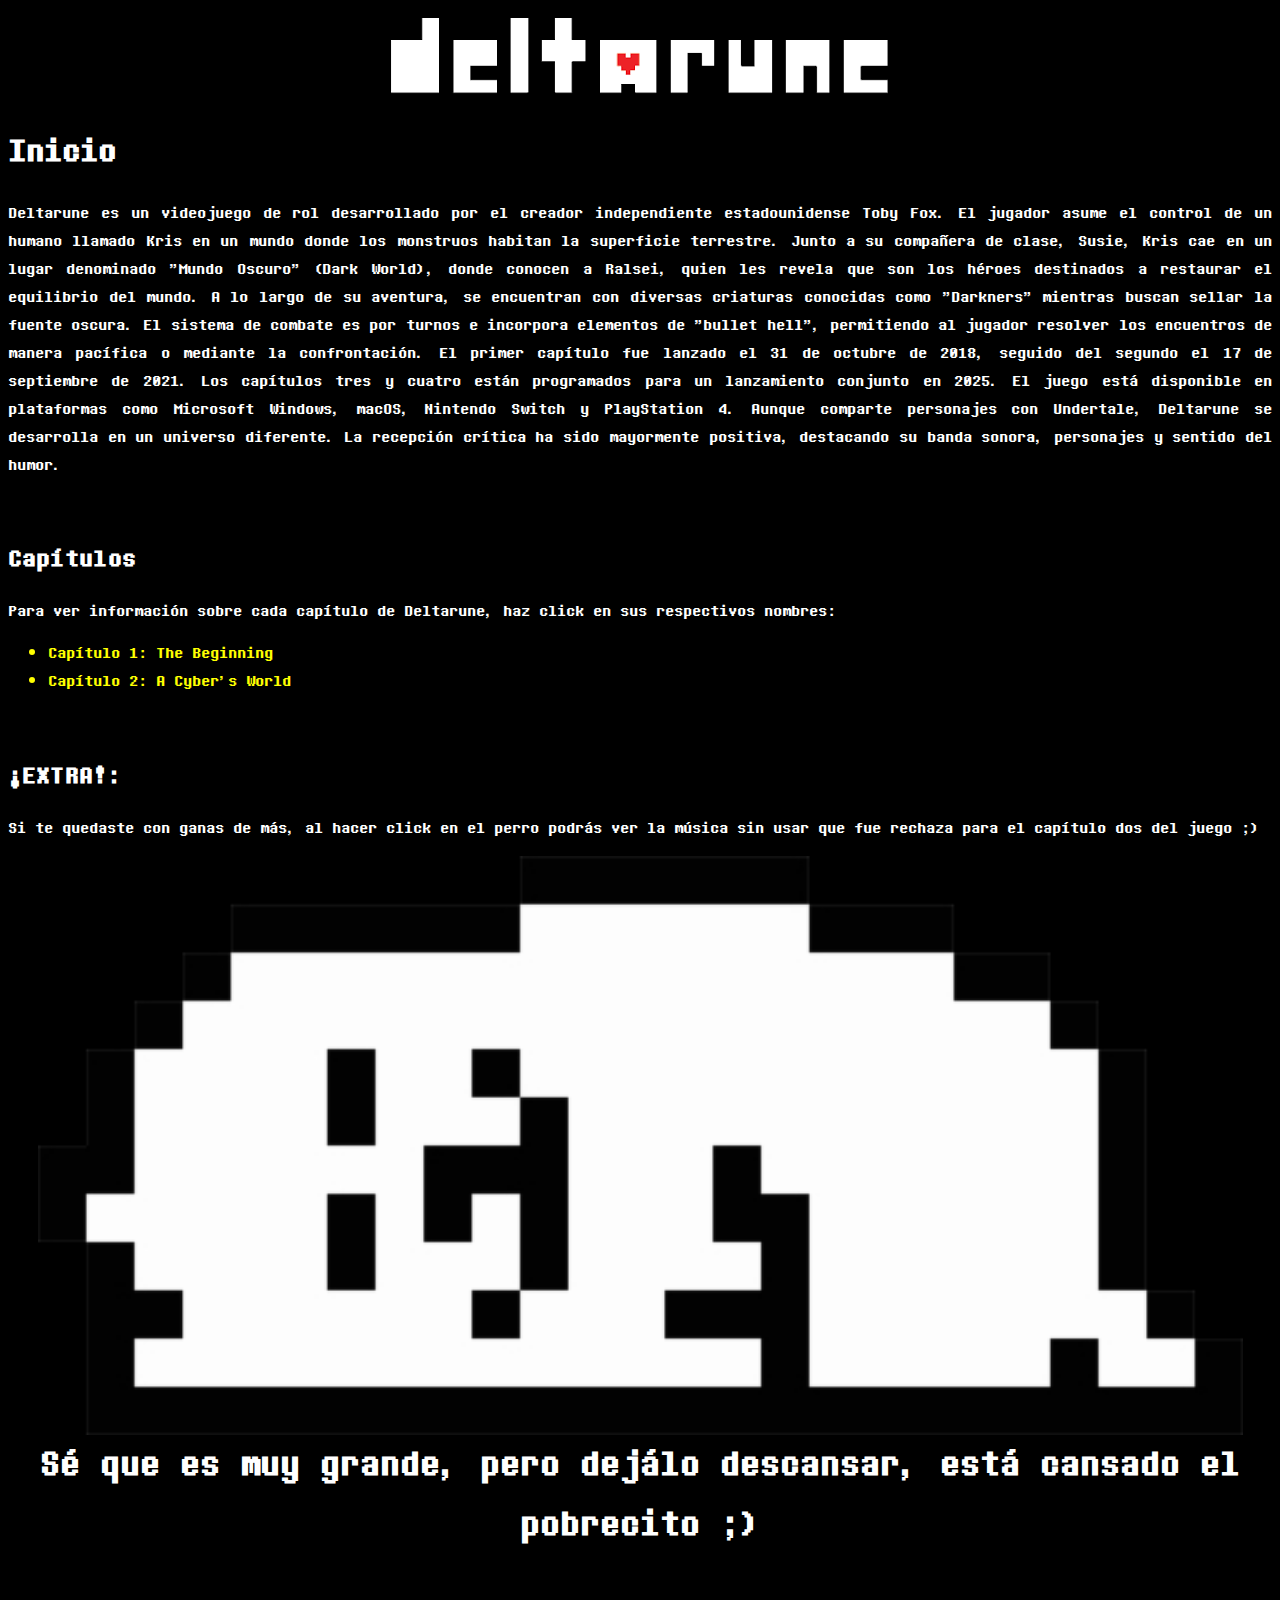
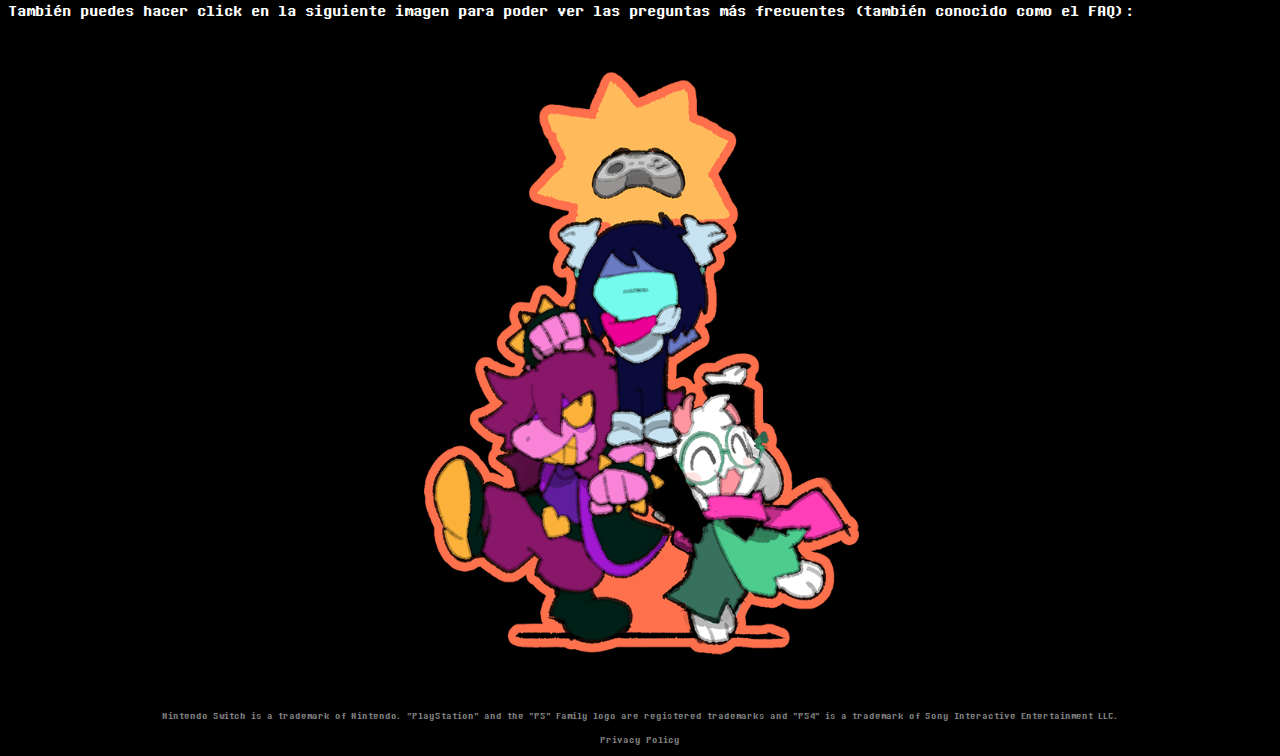
==== index.html @ a64a59d1 "Agregar archivos a GitHub" ====
<!DOCTYPE html>
<html lang="es">
<head>
    <meta charset="UTF-8">
    <meta name="viewport" content="width=device-width, initial-scale=1.0">
    <link rel="icon" href="assets/img/deltarune_logo.ico" type="image/x-icon">
    <title>DELTARUNE FAN PAGE</title>
    <link rel="stylesheet" href="assets/css/style.css">
</head>
<body>
    <header>
        <a href="index.html"><img src="assets/img/logo.png" alt="Deltarune logo"></a>
    </header>
    <h1>Inicio</h1>
    <article><p>Deltarune es un videojuego de rol desarrollado por el creador independiente estadounidense Toby Fox. El jugador asume el control de un humano llamado Kris en un mundo donde los monstruos habitan la superficie terrestre. Junto a su compañera de clase, Susie, Kris cae en un lugar denominado "Mundo Oscuro" (Dark World), donde conocen a Ralsei, quien les revela que son los héroes destinados a restaurar el equilibrio del mundo. A lo largo de su aventura, se encuentran con diversas criaturas conocidas como "Darkners" mientras buscan sellar la fuente oscura. El sistema de combate es por turnos e incorpora elementos de "bullet hell", permitiendo al jugador resolver los encuentros de manera pacífica o mediante la confrontación. El primer capítulo fue lanzado el 31 de octubre de 2018, seguido del segundo el 17 de septiembre de 2021. Los capítulos tres y cuatro están programados para un lanzamiento conjunto en 2025. El juego está disponible en plataformas como Microsoft Windows, macOS, Nintendo Switch y PlayStation 4. Aunque comparte personajes con Undertale, Deltarune se desarrolla en un universo diferente. La recepción crítica ha sido mayormente positiva, destacando su banda sonora, personajes y sentido del humor.</p></article>

    <section>
        <br>
        <h2>Capítulos</h2>
        <p>Para ver información sobre cada capítulo de Deltarune, haz click en sus respectivos nombres:</p>
        <ul class="cap_lista">
            <li><a href="pages/cap1.html">Capítulo 1: The Beginning</a></li>
            <li><a href="pages/cap2.html">Capítulo 2: A Cyber's World</a></li>
        </ul>
    </section>

    <section>
        <br>
        <h2>¡EXTRA!:</h2>
        <p>Si te quedaste con ganas de más, al hacer click en el perro podrás ver la música sin usar que fue rechaza para el capítulo dos del juego ;)</p>
        <a href="pages/tracks.html"><img class="dog" src="assets/img/dog.png" alt="Imagen de Annoying Dog que te redirecciona a la página de la música no usada en el juego" width="1205" height="515"></a>
        <p class="textdog">Sé que es muy grande, pero dejálo descansar, está cansado el pobrecito ;)</p>
    </section>

    <section>
        <br>
        <p>También puedes hacer click en la siguiente imagen para poder ver las preguntas más frecuentes (también conocido como el FAQ):</p>
        <a href="pages/faq.html"><img class="fun_gang" src="assets/img/fun_gang.png" alt="Kris, Susie y Ralsie sosteniendo un mando. También la imagen te redirecciona al FAQ" width="600" height="661"></a>
    </section>

    <footer>
        <div class="disclaimer"><p>Nintendo Switch is a trademark of Nintendo. "PlayStation" and the "PS" Family logo are registered trademarks and "PS4" is a trademark of Sony Interactive Entertainment LLC.</p>
            <div class="privacy"><a href="https://www.fangamer.com/pages/privacy" target="_blank">Privacy Policy</a>
            </div>
        </div>
    </footer>
</body>
</html>
---- assets/css/style.css ----
@font-face {
    font-family: "DELTARUNE";
    src: url(../fonts/logo_font_dr.ttf);
}

@font-face {
    font-family: "UT/DR Text";
    src: url(../fonts/text_font_utdr.ttf);
}

body {
    background-color: black;
    font-family: "UT/DR Text";
    font-size: 14px;
    color: white;
}

/* Esto hace que la img.piano esté bien proporcionada y centrada en vista movil - Archivo: tracks.html */
@media (min-width: 320px) and (max-width: 768px) {
    img.piano {
        max-width: 100%;
        height: auto;
        margin: 0 auto;
    }
}

/* Esto hace que la img del header quede centrada y bien proporcionada según el dispositivo que se use  */
@media (min-width: 320px) and (max-width: 768px) {
    body header img {
        max-width: 90%;
        margin: 0 auto;
    }
}

body header img {
    max-width: 100%;
    text-align: center;
    display: block;
    margin: 0 auto;
}

body section a {
    text-decoration: none;
    color: yellow;
}

ul.cap_lista {
    list-style: disc;
    color: yellow;
}

/* Esto ajusta img.dog para vista móvil */
@media (min-width: 320px) and (max-width: 768px) {
    img.dog {
        max-width: 100%;
        margin: 0 auto;
        height: auto;
    }
}

img.dog {
    text-align: center;
    display: block;
    margin: 0 auto;
    max-width: 100%;
    height: auto;
}


body p {
    text-align: justify;
}

/* Esto es para que el p.textdog no se muestre en móvil porque se pierde el chiste por el tamaño de la imagen */
@media (min-width: 320px) and (max-width: 768px) {
    p.textdog {
        display: none;
    }
}

p.textdog {
    text-align: center;
    margin: 0 auto;
    font-size: 30px;
    font-weight: 800;
}

/* Esto ajusta img.fun_gan para móvil */
@media (min-width: 320px) and (max-width: 768px) {
    img.fun_gang {
        max-width: 90%;
        margin: 0 auto;
        height: auto;
    }
}

img.fun_gang {
    display: flex;
    text-align: center;
    margin: 0 auto;
}

header.cap_logos {
    text-align: center;
    display: block;
    margin: 0 auto;
}

h1.titulos {
    text-align: center;
    display: block;
    margin: 0 auto;
}

/* Esto hace que la img.beginning esté centrada y bien proporcionada en vista móvil */
@media (min-width: 320px) and (max-width: 768px) {
    img.name_caps {
        max-width: 100%;
        margin: 0 auto;
        height: auto;
    }
}

img.name_caps {
    text-align: center;
    display: block;
    margin: 0 auto;
}

/* Esto ajusta la imagen del mundo oscuro para la vista móvil */
@media (min-width: 320px) and (max-width: 768px) {
    img.mundo_oscuro {
        max-width: 100%;
        margin: 0 auto;
        height: auto;
    }
}

/* Esto hace que la imagen y el texto del mundo oscuro estén juntos en la vista desktop */
@media (min-width: 1024px) {
    div.img_mundo_oscuro {
        display: grid;
        grid-template-columns: 1fr auto;
        align-items: center;
        gap: 10px;
    }
}

/* Esto ajusta la imagen del field para la vista móvil */
@media (min-width: 320px) and (max-width: 768px) {
    img.field {
        max-width: 100%;
        margin: 0 auto;
        height: auto;
    }
}

/* Esto hace que la imagen y el texto del field estén juntos en la vista desktop */
@media (min-width: 1024px) {
    div.img_field {
        display: grid;
        grid-template-columns: 1fr auto;
        align-items: center;
        gap: 10px;
    }
}

/* Esto ajusta la imagen del forest para la vista móvil */
@media (min-width: 320px) and (max-width: 768px) {
    img.forest {
        max-width: 100%;
        margin: 0 auto;
        height: auto;
    }
}

/* Esto hace que la imagen y el texto del forest estén juntos en la vista desktop */
@media (min-width: 1024px) {
    div.img_forest {
        display: grid;
        grid-template-columns: 1fr auto;
        align-items: center;
        gap: 10px;
    }
}

article ul a {
    text-decoration: none;
    color: white;
}

/* Esto ajusta la imagen del castillo para la vista móvil */
@media (min-width: 320px) and (max-width: 768px) {
    img.castillo {
        max-width: 100%;
        margin: 0 auto;
        height: auto;
    }
}

/* Esto hace que la imagen y el texto del castillo estén juntos en la vista desktop */
@media (min-width: 1024px) {
    div.img_castillo {
        display: grid;
        grid-template-columns: 1fr auto;
        align-items: center;
        gap: 10px;
    }
}

/* Esto ajusta la imagen de Jevil para la vista móvil */
@media (min-width: 320px) and (max-width: 768px) {
    img.jevil {
        max-width: 100%;
        margin: 0 auto;
        height: auto;
    }
}

/* Esto hace que la imagen y el texto de Jevil estén juntos en la vista desktop */
@media (min-width: 1024px) {
    div.img_jevil {
        display: grid;
        grid-template-columns: 1fr auto;
        align-items: center;
        gap: 10px;
    }
}

/* Esto ajusta la imagen del pueblo para la vista móvil */
@media (min-width: 320px) and (max-width: 768px) {
    img.pueblo {
        max-width: 100%;
        margin: 0 auto;
        height: auto;
    }
}

/* Esto hace que la imagen y el texto del pueblo estén juntos en la vista desktop */
@media (min-width: 1024px) {
    div.img_pueblo {
        display: grid;
        grid-template-columns: 1fr auto;
        align-items: center;
        gap: 10px;
    }
}

/* Esto hace que los logos de PC/MAC, Nintendo y PS4 queden bien ajustados y acomodados en la vista para móvil */
@media (min-width: 320px) and (max-width: 768px) {
    div.logos {
        text-align: center;
        display: block;
        margin: 0 auto;
    }
    div.logos img {
        max-width: 50%;
        margin: 0 auto;
        height: auto;
    }
    div.logos img.ps4_logo {
        max-width: 100%;
    }
}

/* Esto hace que los logos de PC/MAC, Nintendo y PS4 queden bien ajustados y acomodados en la vista desktop */
@media (min-width: 1024px) {
    div.logos {
        display: flex;
        justify-content: center;
        align-items: center;
        gap: 20px;
    }
    div.logos img.ps4_logo {
        margin-left: 20px;
    }
}

/* Esto ajusta la imagen de la ciudad para la vista móvil */
@media (min-width: 320px) and (max-width: 768px) {
    img.ciudad {
        max-width: 100%;
        margin: 0 auto;
        height: auto;
    }
}

/* Esto ajusta la imagen y el texto de la ciudad para la vista desktop */
@media (min-width: 1024px) {
    div.img_ciudad {
        display: grid;
        grid-template-columns: 1fr auto;
        align-items: center;
        gap: 10px;
    }
}

/* Esto ajusta la imagen de la mansión de Queen para la vista móvil */
@media (min-width: 320px) and (max-width: 768px) {
    img.mansion {
        max-width: 100%;
        margin: 0 auto;
        height: auto;
    }
}

/* Esto ajusta la imagen y el texto de la mansión de Queen para la vista desktop */
@media (min-width: 1024px) {
    div.img_mansion {
        display: grid;
        grid-template-columns: 1fr auto;
        align-items: center;
        gap: 10px;
    }
}

/* Esto ajusta la imagen del puzzle para la vista móvil */
@media (min-width: 320px) and (max-width: 768px) {
    img.puzzle {
        max-width: 100%;
        margin: 0 auto;
        height: auto;
    }
}

/* Esto ajusta la imagen y el texto del puzzle para la vista desktop */
@media (min-width: 1024px) {
    div.img_puzzle {
        display: grid;
        grid-template-columns: 1fr auto;
        align-items: center;
        gap: 10px;
    }
}

/* Esto ajusta la imagen de Rouxls para la vista móvil */
@media (min-width: 320px) and (max-width: 768px) {
    img.rouxls {
        max-width: 100%;
        margin: 0 auto;
        height: auto;
    }
}

/* Esto ajusta la imagen y el texto de Rouxls para la vista desktop */
@media (min-width: 1024px) {
    div.img_rouxls {
        display: grid;
        grid-template-columns: 1fr auto;
        align-items: center;
        gap: 10px;
        padding: 10px;
    }
}

/* Esto ajusta la imagen de Queen para la vista móvil */
@media (min-width: 320px) and (max-width: 768px) {
    img.queen {
        max-width: 100%;
        margin: 0 auto;
        height: auto;
    }
}

/* Esto ajusta la imagen y el texto de Queen para la vista desktop */
@media (min-width: 1024px) {
    div.img_queen {
        display: grid;
        grid-template-columns: 1fr auto;
        align-items: center;
        gap: 10px;
    }
}

/* Esto ajusta el video para la vista de móvil */
@media (min-width: 320px) and (max-width: 768px) {
    body video {
        max-width: 100%;
        margin: 0 auto;
        height: auto;
    }
}

body video {
    text-align: center;
    display: block;
    margin: 0 auto;
}

p.contacto {
    font-size: 30px;
    font-weight: 700;
}

p.dont_forget {
    font-weight: 800;
}

/**Los strong fueron utilizados para dar color a dos únicas palabra en diferentes partes del texto que llevaban diferentes colores**/
strong.issue {
    color: red;
    font-weight: 400;
}

strong.resolve {
    color: #00FF00;
    font-weight: 400;
}

p.email {
    font-size: 30px;
    font-weight: 700;
    text-align: center;
}

h2.titulos_tracks{
    color: yellow;
    text-align: center;
}

section audio {
    text-align: center;
    display: block;
    margin: 0 auto;
}

footer {
    font-size: 8px;
    text-align: center;
    color: gray;
}

footer p {
    text-align: center;
}

footer a {
    text-decoration: none;
    color: gray;
}

/* Esto ajusta el footer para móvil */
@media (min-width: 320px) and (max-width: 768px) {
    footer {
        font-size: 6px;
    }
}
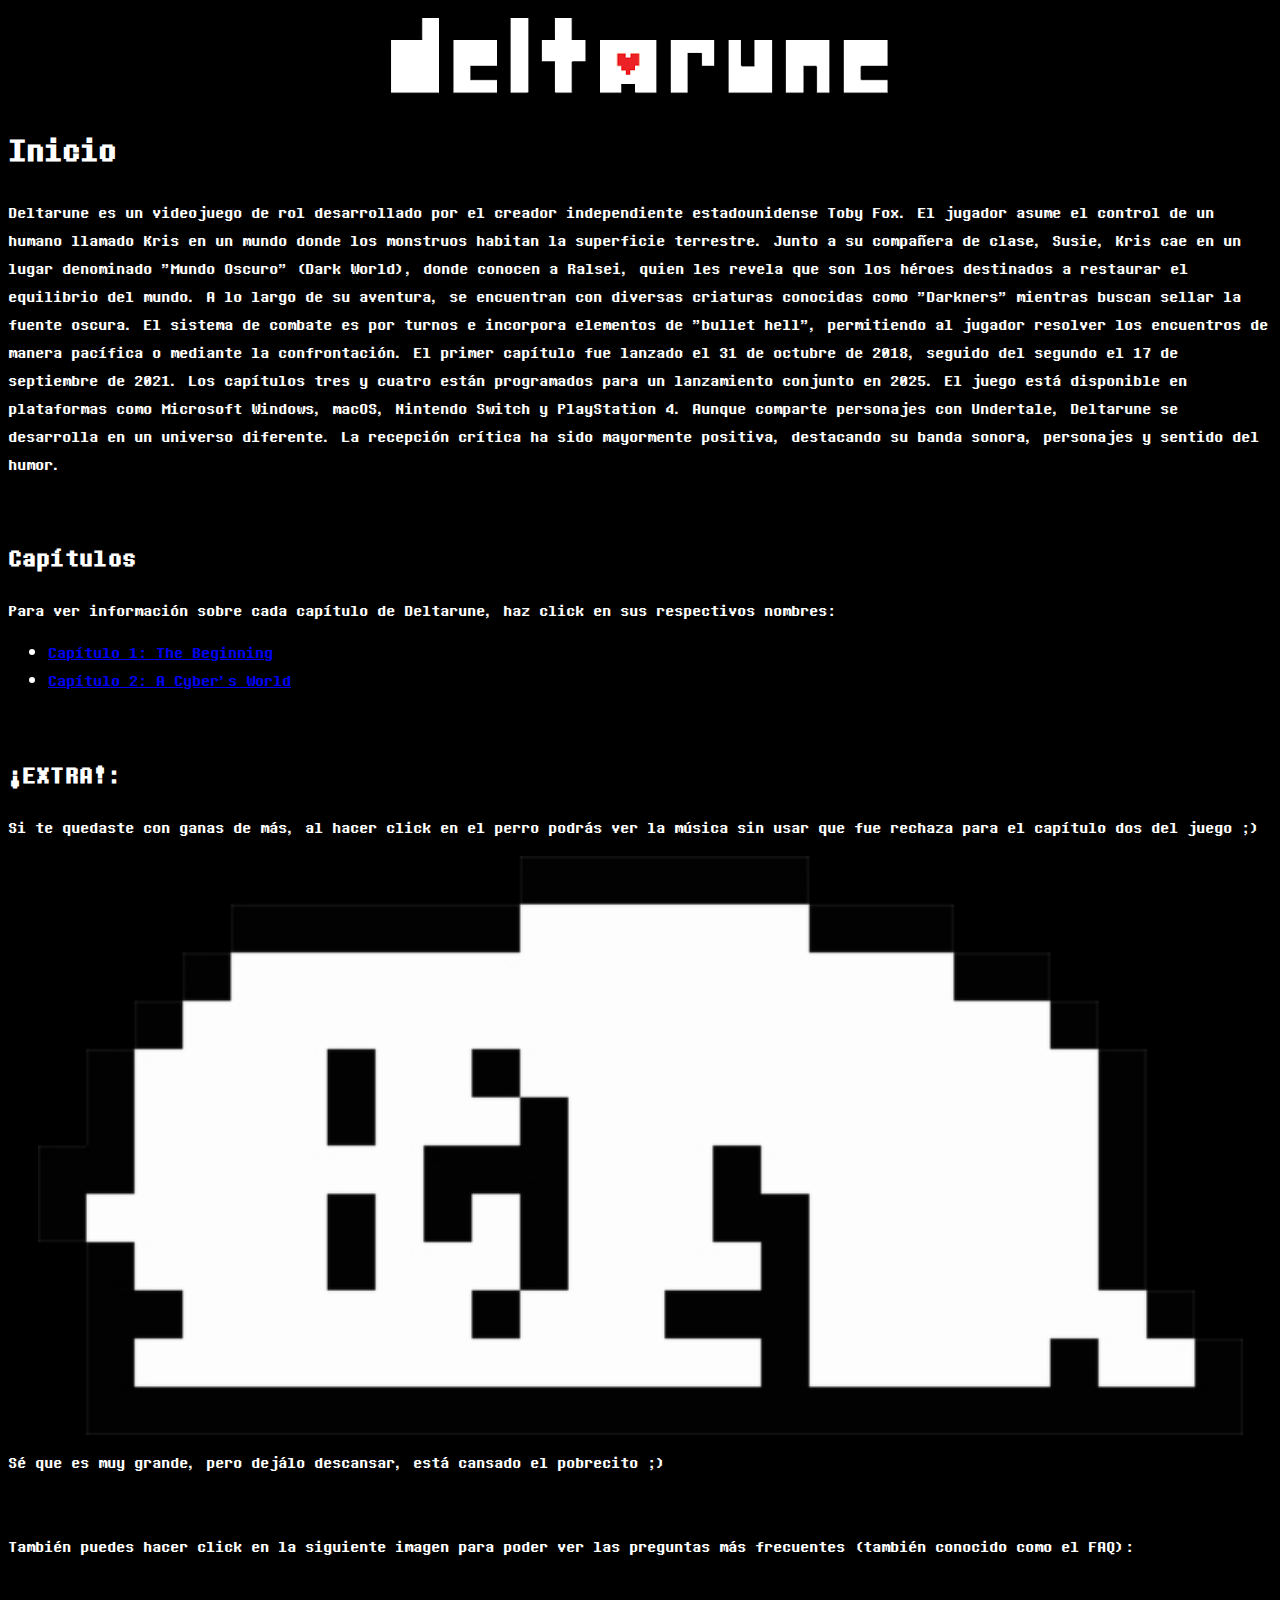
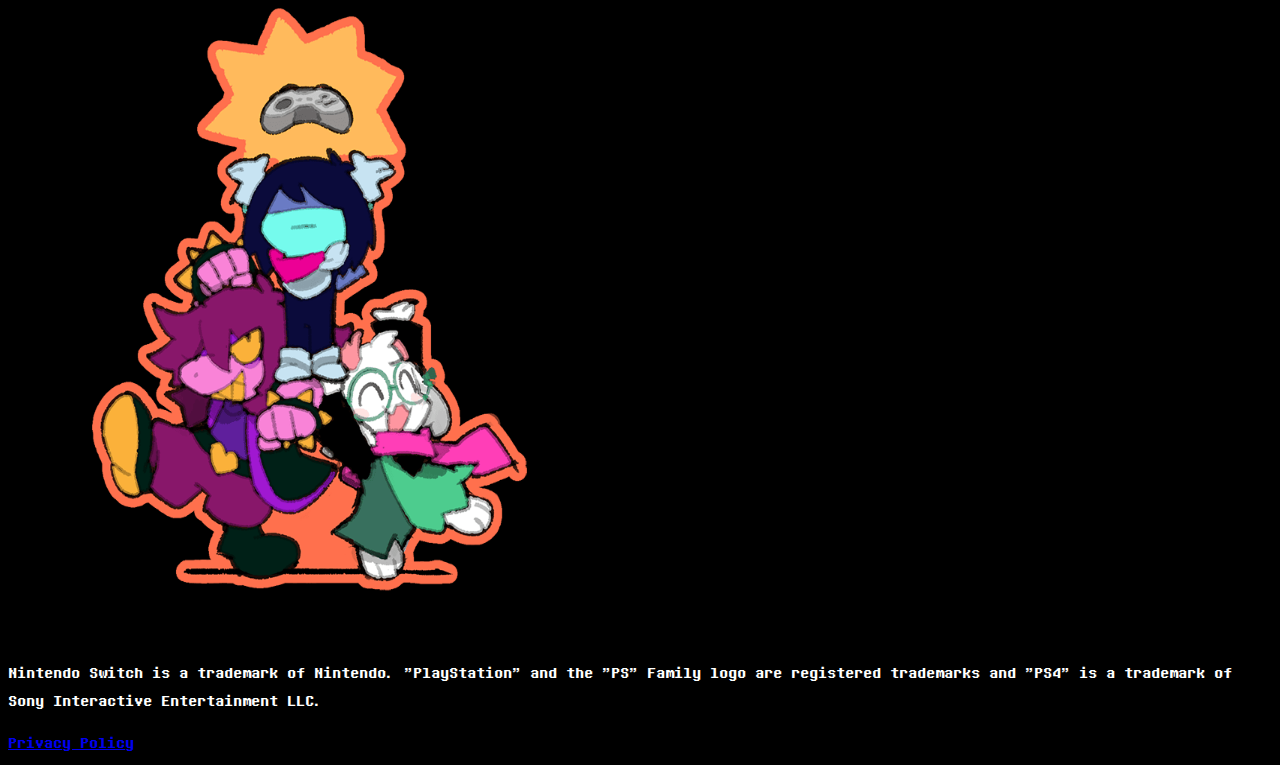
==== commit 0c3623e8: "Se configuró el linkeo del CSS en los HTML, se hizo desde 0 el CSS, se agregó SCSS al proyecto. Se c" ====
--- a/index.html
+++ b/index.html
@@ -4,8 +4,12 @@
     <meta charset="UTF-8">
     <meta name="viewport" content="width=device-width, initial-scale=1.0">
     <link rel="icon" href="assets/img/deltarune_logo.ico" type="image/x-icon">
+    <link rel="stylesheet" href="assets/css/style.css">
+
+    <!-- Librerias -->
+    <link rel="stylesheet" href="https://cdnjs.cloudflare.com/ajax/libs/animate.css/4.1.1/animate.min.css"/> <!-- Animate.css -->
+    <link href="https://unpkg.com/aos@2.3.1/dist/aos.css" rel="stylesheet"> <!-- AOS.css | CSS -->
     <title>DELTARUNE FAN PAGE</title>
-    <link rel="stylesheet" href="assets/css/style.css">
 </head>
 <body>
     <header>
@@ -44,5 +48,7 @@
             </div>
         </div>
     </footer>
+
+    <script src="https://unpkg.com/aos@2.3.1/dist/aos.js"></script> <!-- AOS.css | JS -->
 </body>
 </html>--- a/assets/css/style.css
+++ b/assets/css/style.css
@@ -1,447 +1,59 @@
 @font-face {
-    font-family: "DELTARUNE";
-    src: url(../fonts/logo_font_dr.ttf);
+  font-family: "DELTARUNE";
+  src: url(../fonts/logo_font_dr.ttf);
+}
+@font-face {
+  font-family: "UT/DR Text";
+  src: url(../fonts/text_font_utdr.ttf);
+}
+/* sc = Small-Screens */
+/* sc = Small-Screens */
+.piano {
+  display: flex;
+  text-align: center;
+  margin: 0 auto;
+}
+@media (min-width: 320px) and (max-width: 768px) {
+  .piano {
+    max-width: 100%;
+    height: auto;
+    margin: 0 auto;
+  }
 }
 
-@font-face {
-    font-family: "UT/DR Text";
-    src: url(../fonts/text_font_utdr.ttf);
+body header img {
+  max-width: 100%;
+  text-align: center;
+  display: block;
+  margin: 0 auto;
+}
+@media (min-width: 320px) and (max-width: 768px) {
+  body header img {
+    max-width: 90%;
+    margin: 0 auto;
+  }
+}
+
+img.dog {
+  text-align: center;
+  display: block;
+  margin: 0 auto;
+  max-width: 100%;
+  height: auto;
+}
+@media (min-width: 320px) and (max-width: 768px) {
+  img.dog {
+    max-width: 100%;
+    margin: 0 auto;
+    height: auto;
+  }
 }
 
 body {
-    background-color: black;
-    font-family: "UT/DR Text";
-    font-size: 14px;
-    color: white;
+  background-color: black;
+  font-family: "UT/DR Text";
+  font-size: 14px;
+  color: white;
 }
 
-/* Esto hace que la img.piano esté bien proporcionada y centrada en vista movil - Archivo: tracks.html */
-@media (min-width: 320px) and (max-width: 768px) {
-    img.piano {
-        max-width: 100%;
-        height: auto;
-        margin: 0 auto;
-    }
-}
-
-/* Esto hace que la img del header quede centrada y bien proporcionada según el dispositivo que se use  */
-@media (min-width: 320px) and (max-width: 768px) {
-    body header img {
-        max-width: 90%;
-        margin: 0 auto;
-    }
-}
-
-body header img {
-    max-width: 100%;
-    text-align: center;
-    display: block;
-    margin: 0 auto;
-}
-
-body section a {
-    text-decoration: none;
-    color: yellow;
-}
-
-ul.cap_lista {
-    list-style: disc;
-    color: yellow;
-}
-
-/* Esto ajusta img.dog para vista móvil */
-@media (min-width: 320px) and (max-width: 768px) {
-    img.dog {
-        max-width: 100%;
-        margin: 0 auto;
-        height: auto;
-    }
-}
-
-img.dog {
-    text-align: center;
-    display: block;
-    margin: 0 auto;
-    max-width: 100%;
-    height: auto;
-}
-
-
-body p {
-    text-align: justify;
-}
-
-/* Esto es para que el p.textdog no se muestre en móvil porque se pierde el chiste por el tamaño de la imagen */
-@media (min-width: 320px) and (max-width: 768px) {
-    p.textdog {
-        display: none;
-    }
-}
-
-p.textdog {
-    text-align: center;
-    margin: 0 auto;
-    font-size: 30px;
-    font-weight: 800;
-}
-
-/* Esto ajusta img.fun_gan para móvil */
-@media (min-width: 320px) and (max-width: 768px) {
-    img.fun_gang {
-        max-width: 90%;
-        margin: 0 auto;
-        height: auto;
-    }
-}
-
-img.fun_gang {
-    display: flex;
-    text-align: center;
-    margin: 0 auto;
-}
-
-header.cap_logos {
-    text-align: center;
-    display: block;
-    margin: 0 auto;
-}
-
-h1.titulos {
-    text-align: center;
-    display: block;
-    margin: 0 auto;
-}
-
-/* Esto hace que la img.beginning esté centrada y bien proporcionada en vista móvil */
-@media (min-width: 320px) and (max-width: 768px) {
-    img.name_caps {
-        max-width: 100%;
-        margin: 0 auto;
-        height: auto;
-    }
-}
-
-img.name_caps {
-    text-align: center;
-    display: block;
-    margin: 0 auto;
-}
-
-/* Esto ajusta la imagen del mundo oscuro para la vista móvil */
-@media (min-width: 320px) and (max-width: 768px) {
-    img.mundo_oscuro {
-        max-width: 100%;
-        margin: 0 auto;
-        height: auto;
-    }
-}
-
-/* Esto hace que la imagen y el texto del mundo oscuro estén juntos en la vista desktop */
-@media (min-width: 1024px) {
-    div.img_mundo_oscuro {
-        display: grid;
-        grid-template-columns: 1fr auto;
-        align-items: center;
-        gap: 10px;
-    }
-}
-
-/* Esto ajusta la imagen del field para la vista móvil */
-@media (min-width: 320px) and (max-width: 768px) {
-    img.field {
-        max-width: 100%;
-        margin: 0 auto;
-        height: auto;
-    }
-}
-
-/* Esto hace que la imagen y el texto del field estén juntos en la vista desktop */
-@media (min-width: 1024px) {
-    div.img_field {
-        display: grid;
-        grid-template-columns: 1fr auto;
-        align-items: center;
-        gap: 10px;
-    }
-}
-
-/* Esto ajusta la imagen del forest para la vista móvil */
-@media (min-width: 320px) and (max-width: 768px) {
-    img.forest {
-        max-width: 100%;
-        margin: 0 auto;
-        height: auto;
-    }
-}
-
-/* Esto hace que la imagen y el texto del forest estén juntos en la vista desktop */
-@media (min-width: 1024px) {
-    div.img_forest {
-        display: grid;
-        grid-template-columns: 1fr auto;
-        align-items: center;
-        gap: 10px;
-    }
-}
-
-article ul a {
-    text-decoration: none;
-    color: white;
-}
-
-/* Esto ajusta la imagen del castillo para la vista móvil */
-@media (min-width: 320px) and (max-width: 768px) {
-    img.castillo {
-        max-width: 100%;
-        margin: 0 auto;
-        height: auto;
-    }
-}
-
-/* Esto hace que la imagen y el texto del castillo estén juntos en la vista desktop */
-@media (min-width: 1024px) {
-    div.img_castillo {
-        display: grid;
-        grid-template-columns: 1fr auto;
-        align-items: center;
-        gap: 10px;
-    }
-}
-
-/* Esto ajusta la imagen de Jevil para la vista móvil */
-@media (min-width: 320px) and (max-width: 768px) {
-    img.jevil {
-        max-width: 100%;
-        margin: 0 auto;
-        height: auto;
-    }
-}
-
-/* Esto hace que la imagen y el texto de Jevil estén juntos en la vista desktop */
-@media (min-width: 1024px) {
-    div.img_jevil {
-        display: grid;
-        grid-template-columns: 1fr auto;
-        align-items: center;
-        gap: 10px;
-    }
-}
-
-/* Esto ajusta la imagen del pueblo para la vista móvil */
-@media (min-width: 320px) and (max-width: 768px) {
-    img.pueblo {
-        max-width: 100%;
-        margin: 0 auto;
-        height: auto;
-    }
-}
-
-/* Esto hace que la imagen y el texto del pueblo estén juntos en la vista desktop */
-@media (min-width: 1024px) {
-    div.img_pueblo {
-        display: grid;
-        grid-template-columns: 1fr auto;
-        align-items: center;
-        gap: 10px;
-    }
-}
-
-/* Esto hace que los logos de PC/MAC, Nintendo y PS4 queden bien ajustados y acomodados en la vista para móvil */
-@media (min-width: 320px) and (max-width: 768px) {
-    div.logos {
-        text-align: center;
-        display: block;
-        margin: 0 auto;
-    }
-    div.logos img {
-        max-width: 50%;
-        margin: 0 auto;
-        height: auto;
-    }
-    div.logos img.ps4_logo {
-        max-width: 100%;
-    }
-}
-
-/* Esto hace que los logos de PC/MAC, Nintendo y PS4 queden bien ajustados y acomodados en la vista desktop */
-@media (min-width: 1024px) {
-    div.logos {
-        display: flex;
-        justify-content: center;
-        align-items: center;
-        gap: 20px;
-    }
-    div.logos img.ps4_logo {
-        margin-left: 20px;
-    }
-}
-
-/* Esto ajusta la imagen de la ciudad para la vista móvil */
-@media (min-width: 320px) and (max-width: 768px) {
-    img.ciudad {
-        max-width: 100%;
-        margin: 0 auto;
-        height: auto;
-    }
-}
-
-/* Esto ajusta la imagen y el texto de la ciudad para la vista desktop */
-@media (min-width: 1024px) {
-    div.img_ciudad {
-        display: grid;
-        grid-template-columns: 1fr auto;
-        align-items: center;
-        gap: 10px;
-    }
-}
-
-/* Esto ajusta la imagen de la mansión de Queen para la vista móvil */
-@media (min-width: 320px) and (max-width: 768px) {
-    img.mansion {
-        max-width: 100%;
-        margin: 0 auto;
-        height: auto;
-    }
-}
-
-/* Esto ajusta la imagen y el texto de la mansión de Queen para la vista desktop */
-@media (min-width: 1024px) {
-    div.img_mansion {
-        display: grid;
-        grid-template-columns: 1fr auto;
-        align-items: center;
-        gap: 10px;
-    }
-}
-
-/* Esto ajusta la imagen del puzzle para la vista móvil */
-@media (min-width: 320px) and (max-width: 768px) {
-    img.puzzle {
-        max-width: 100%;
-        margin: 0 auto;
-        height: auto;
-    }
-}
-
-/* Esto ajusta la imagen y el texto del puzzle para la vista desktop */
-@media (min-width: 1024px) {
-    div.img_puzzle {
-        display: grid;
-        grid-template-columns: 1fr auto;
-        align-items: center;
-        gap: 10px;
-    }
-}
-
-/* Esto ajusta la imagen de Rouxls para la vista móvil */
-@media (min-width: 320px) and (max-width: 768px) {
-    img.rouxls {
-        max-width: 100%;
-        margin: 0 auto;
-        height: auto;
-    }
-}
-
-/* Esto ajusta la imagen y el texto de Rouxls para la vista desktop */
-@media (min-width: 1024px) {
-    div.img_rouxls {
-        display: grid;
-        grid-template-columns: 1fr auto;
-        align-items: center;
-        gap: 10px;
-        padding: 10px;
-    }
-}
-
-/* Esto ajusta la imagen de Queen para la vista móvil */
-@media (min-width: 320px) and (max-width: 768px) {
-    img.queen {
-        max-width: 100%;
-        margin: 0 auto;
-        height: auto;
-    }
-}
-
-/* Esto ajusta la imagen y el texto de Queen para la vista desktop */
-@media (min-width: 1024px) {
-    div.img_queen {
-        display: grid;
-        grid-template-columns: 1fr auto;
-        align-items: center;
-        gap: 10px;
-    }
-}
-
-/* Esto ajusta el video para la vista de móvil */
-@media (min-width: 320px) and (max-width: 768px) {
-    body video {
-        max-width: 100%;
-        margin: 0 auto;
-        height: auto;
-    }
-}
-
-body video {
-    text-align: center;
-    display: block;
-    margin: 0 auto;
-}
-
-p.contacto {
-    font-size: 30px;
-    font-weight: 700;
-}
-
-p.dont_forget {
-    font-weight: 800;
-}
-
-/**Los strong fueron utilizados para dar color a dos únicas palabra en diferentes partes del texto que llevaban diferentes colores**/
-strong.issue {
-    color: red;
-    font-weight: 400;
-}
-
-strong.resolve {
-    color: #00FF00;
-    font-weight: 400;
-}
-
-p.email {
-    font-size: 30px;
-    font-weight: 700;
-    text-align: center;
-}
-
-h2.titulos_tracks{
-    color: yellow;
-    text-align: center;
-}
-
-section audio {
-    text-align: center;
-    display: block;
-    margin: 0 auto;
-}
-
-footer {
-    font-size: 8px;
-    text-align: center;
-    color: gray;
-}
-
-footer p {
-    text-align: center;
-}
-
-footer a {
-    text-decoration: none;
-    color: gray;
-}
-
-/* Esto ajusta el footer para móvil */
-@media (min-width: 320px) and (max-width: 768px) {
-    footer {
-        font-size: 6px;
-    }
-}+/*# sourceMappingURL=style.css.map */
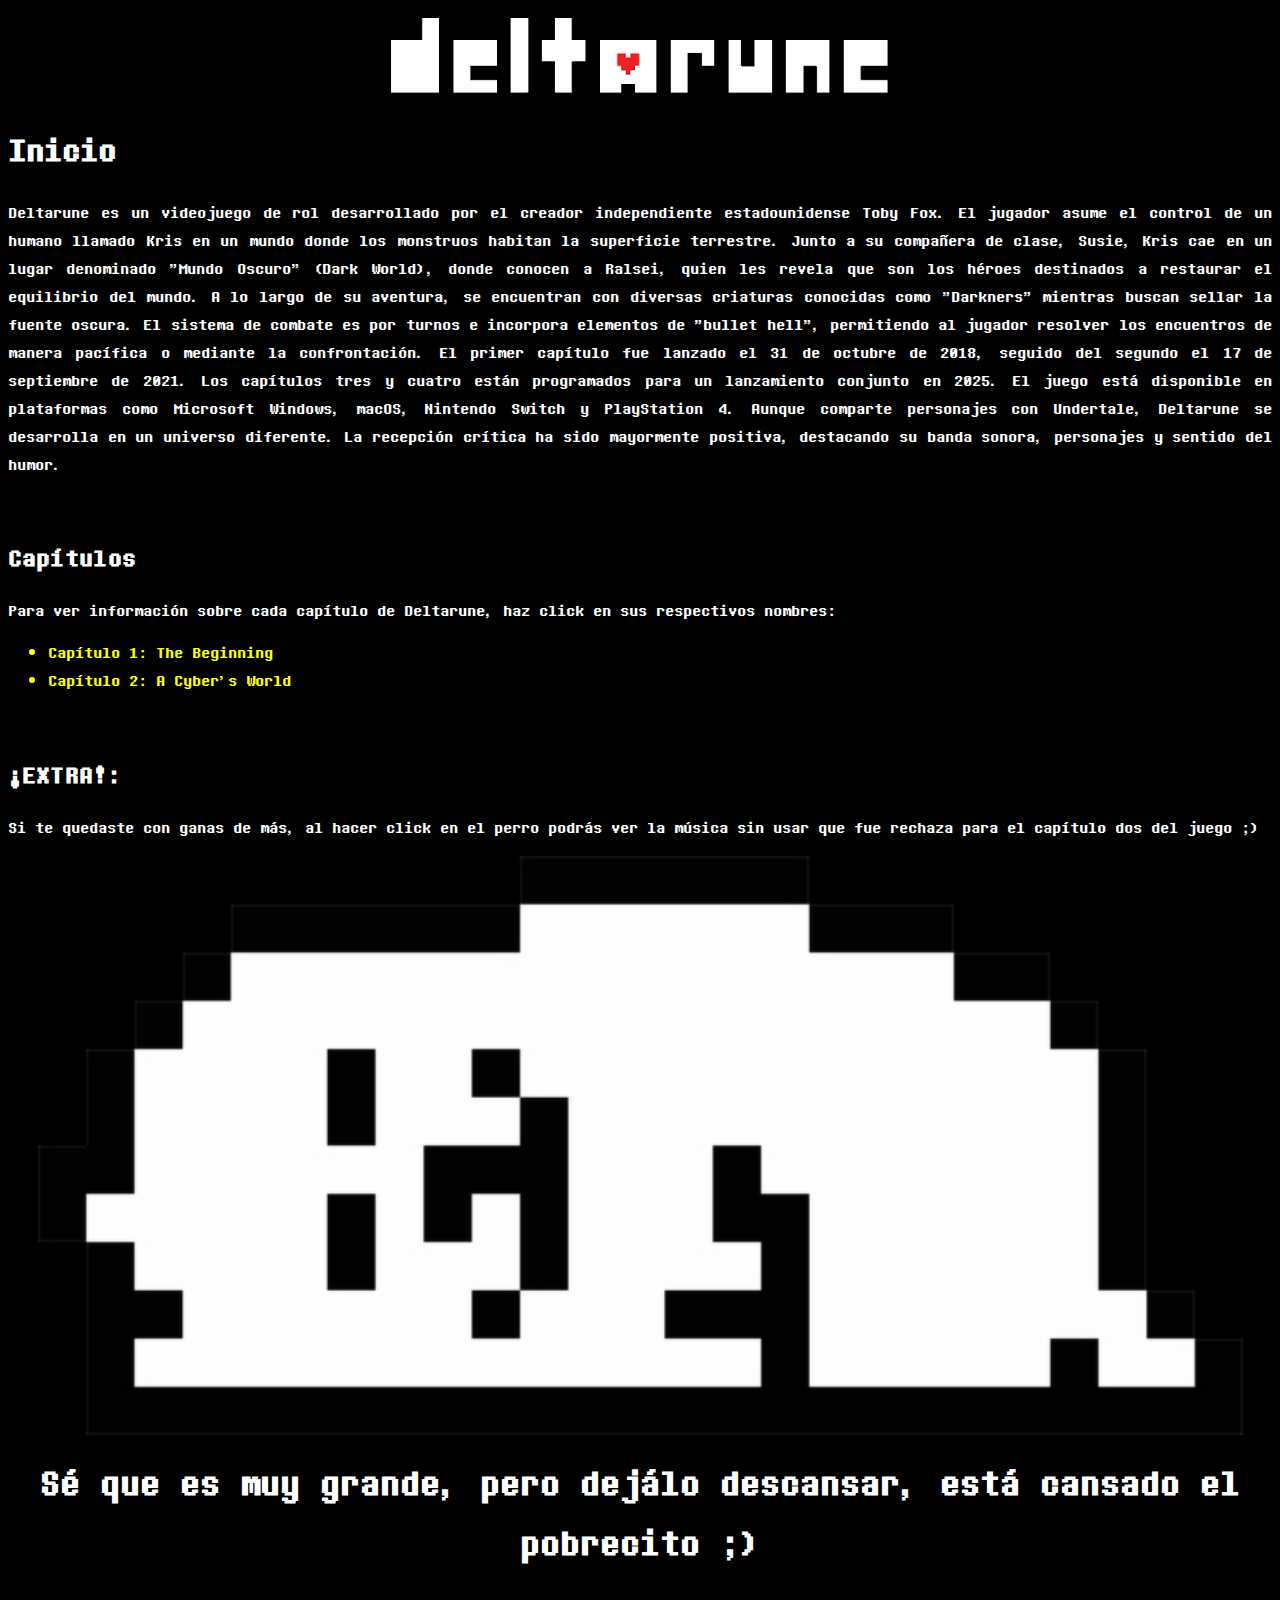
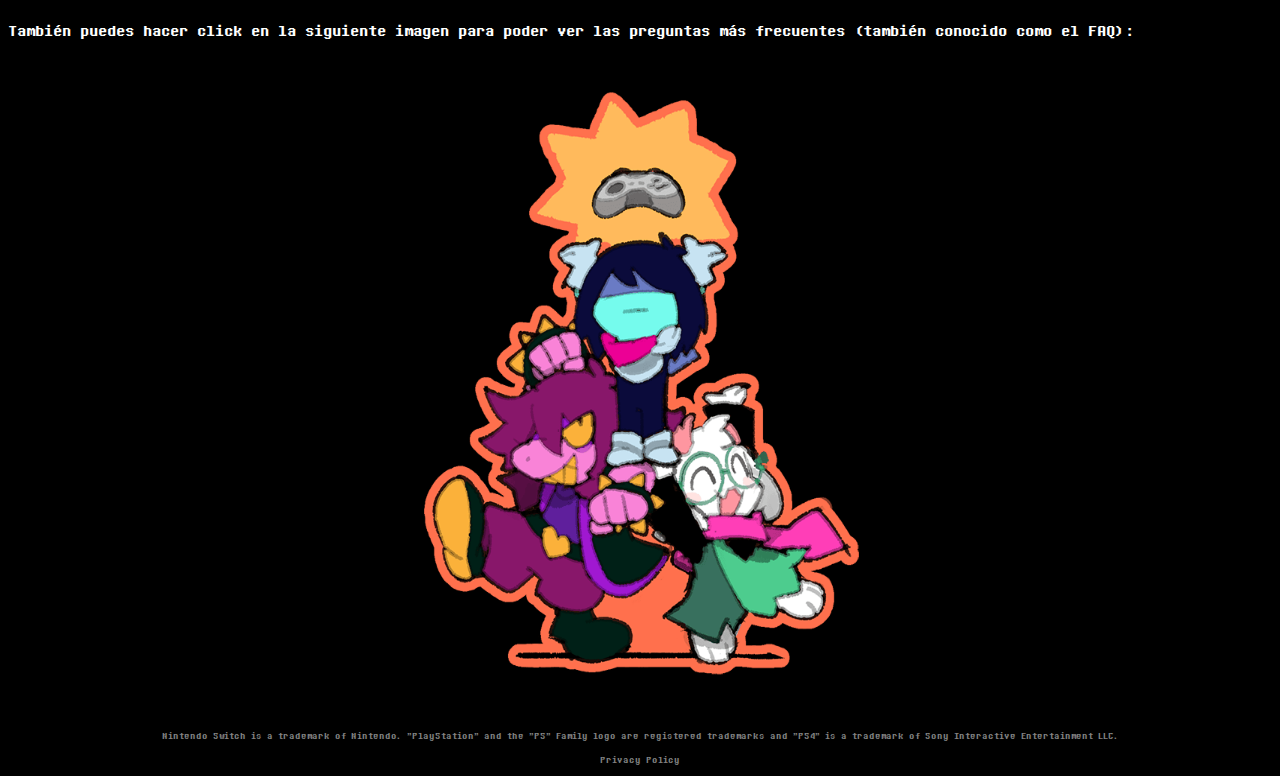
==== commit bd6ffeb5: "Se incluyó un menú hamburguesa para la vista móvil con animación en JS" ====
--- a/index.html
+++ b/index.html
@@ -9,9 +9,26 @@
     <!-- Librerias -->
     <link rel="stylesheet" href="https://cdnjs.cloudflare.com/ajax/libs/animate.css/4.1.1/animate.min.css"/> <!-- Animate.css -->
     <link href="https://unpkg.com/aos@2.3.1/dist/aos.css" rel="stylesheet"> <!-- AOS.css | CSS -->
+
     <title>DELTARUNE FAN PAGE</title>
 </head>
 <body>
+    <div class="menu-mobile">
+        <div class="hamburger">
+            <div class="_layer -top"></div>
+            <div class="_layer -mid"></div>
+            <div class="_layer -bottom"></div>
+        </div>
+        <nav class="menuppal">
+            <ul>
+                <li><a href="index.html"><img src="assets/img/soul.png" alt="Imagen del alma de Kris" class="menu-img">Inicio</a></li>
+                <li><a href="pages/cap1.html"><img src="assets/img/soul.png" alt="Imagen del alma de Kris" class="menu-img">Capítulo 1</a></li>
+                <li><a href="pages/cap2.html"><img src="assets/img/soul.png" alt="Imagen del alma de Kris" class="menu-img">Capítulo 2</a></li>
+                <li><a href="pages/faq.html"><img src="assets/img/soul.png" alt="Imagen del alma de Kris" class="menu-img">FAQ</a></li>
+                <li><a href="pages/tracks.html"><img src="assets/img/soul.png" alt="Imagen del alma de Kris" class="menu-img">Tracks</a></li>
+            </ul>
+        </nav>
+    </div>
     <header>
         <a href="index.html"><img src="assets/img/logo.png" alt="Deltarune logo"></a>
     </header>
@@ -49,6 +66,8 @@
         </div>
     </footer>
 
+    <!-- JS -->
+    <script src="assets/js/script.js"></script>
     <script src="https://unpkg.com/aos@2.3.1/dist/aos.js"></script> <!-- AOS.css | JS -->
 </body>
 </html>--- a/assets/css/style.css
+++ b/assets/css/style.css
@@ -1,3 +1,4 @@
+@charset "UTF-8";
 @font-face {
   font-family: "DELTARUNE";
   src: url(../fonts/logo_font_dr.ttf);
@@ -6,49 +7,7 @@
   font-family: "UT/DR Text";
   src: url(../fonts/text_font_utdr.ttf);
 }
-/* sc = Small-Screens */
-/* sc = Small-Screens */
-.piano {
-  display: flex;
-  text-align: center;
-  margin: 0 auto;
-}
-@media (min-width: 320px) and (max-width: 768px) {
-  .piano {
-    max-width: 100%;
-    height: auto;
-    margin: 0 auto;
-  }
-}
-
-body header img {
-  max-width: 100%;
-  text-align: center;
-  display: block;
-  margin: 0 auto;
-}
-@media (min-width: 320px) and (max-width: 768px) {
-  body header img {
-    max-width: 90%;
-    margin: 0 auto;
-  }
-}
-
-img.dog {
-  text-align: center;
-  display: block;
-  margin: 0 auto;
-  max-width: 100%;
-  height: auto;
-}
-@media (min-width: 320px) and (max-width: 768px) {
-  img.dog {
-    max-width: 100%;
-    margin: 0 auto;
-    height: auto;
-  }
-}
-
+/*Aunque se llame así, puede ser usado en vista desktop*/
 body {
   background-color: black;
   font-family: "UT/DR Text";
@@ -56,4 +15,426 @@
   color: white;
 }
 
+@media (min-width: 1024px) {
+  div.menu-mobile {
+    display: none;
+  }
+}
+
+.hamburger {
+  position: fixed;
+  background-color: transparent;
+  left: 0;
+  top: 0;
+  height: 30px;
+  width: 30px;
+  padding: 20px 20px;
+  -webkit-transform: translate3d(0, 0, 0);
+  transform: translate3d(0, 0, 0);
+  -webkit-transition: -webkit-transform 0.25s cubic-bezier(0.05, 1.04, 0.72, 0.98);
+  transition: transform 0.25s cubic-bezier(0.05, 1.04, 0.72, 0.98);
+  z-index: 1002;
+  cursor: pointer;
+  -webkit-user-select: none;
+  -moz-user-select: none;
+  -ms-user-select: none;
+  user-select: none;
+}
+
+.hamburger.is-active {
+  background-color: none;
+}
+
+._layer {
+  background: white;
+  margin-bottom: 4px;
+  border-radius: 2px;
+  width: 28px;
+  height: 4px;
+  opacity: 1;
+  -webkit-transform: translate3d(0, 0, 0);
+  transform: translate3d(0, 0, 0);
+  -webkit-transition: all 0.25s cubic-bezier(0.05, 1.04, 0.72, 0.98);
+  transition: all 0.25s cubic-bezier(0.05, 1.04, 0.72, 0.98);
+}
+
+.hamburger:hover .-top {
+  -webkit-transform: translateY(-100%);
+  -ms-transform: translateY(-100%);
+  transform: translateY(-100%);
+}
+
+.hamburger:hover .-bottom {
+  -webkit-transform: translateY(50%);
+  -ms-transform: translateY(100%);
+  transform: translateY(100%);
+}
+
+.hamburger.is-active .-top {
+  -webkit-transform: translateY(200%) rotate(45deg) !important;
+  -ms-transform: translateY(200%) rotate(45deg) !important;
+  transform: translateY(200%) rotate(45deg) !important;
+}
+
+.hamburger.is-active .-mid {
+  opacity: 0;
+}
+
+.hamburger.is-active .-bottom {
+  -webkit-transform: translateY(-200%) rotate(135deg) !important;
+  -ms-transform: translateY(-200%) rotate(135deg) !important;
+  transform: translateY(-200%) rotate(135deg) !important;
+}
+
+.menuppal.is_active {
+  transform: translate3d(0px, 0px, 0px);
+}
+
+.menuppal {
+  background-color: transparent;
+  bottom: 0;
+  height: 100%;
+  left: 0;
+  position: fixed;
+  top: 0;
+  transform: translate3d(0px, -100%, 0px);
+  transition: transform 0.35s cubic-bezier(0.05, 1.04, 0.72, 0.98) 0s;
+  width: 100%;
+  z-index: 1001;
+}
+
+.menuppal ul {
+  margin: 0;
+  padding: 0;
+}
+
+.menuppal ul li {
+  list-style: none;
+  text-align: left;
+  color: gray;
+  font-size: 1.5rem;
+  line-height: 3em;
+  height: 3em;
+  padding-left: 65px;
+  background-color: black;
+  color: white;
+  display: block;
+  text-transform: none;
+  font-weight: bold;
+  width: 260px;
+  position: relative;
+  overflow: hidden;
+  transition: padding-left 0.3s ease-in-out;
+  z-index: 1;
+}
+
+.menu-img {
+  position: absolute;
+  left: 15px; /* Ajustamos para que la imagen aparezca bien */
+  top: 50%;
+  transform: translateY(-50%);
+  width: 20px;
+  height: 20px;
+  opacity: 0; /* Oculta la imagen inicialmente */
+}
+
+.menu-img img {
+  width: 100%;
+  height: auto;
+  display: block;
+}
+
+.menuppal ul li:hover .menu-img {
+  opacity: 1;
+  left: 65px;
+}
+
+.menuppal ul li a {
+  text-decoration: none;
+  color: white;
+  display: block;
+  padding: 0;
+}
+
+.menuppal ul li a:hover {
+  text-decoration: none;
+  color: yellow;
+  padding-left: 40px;
+}
+
+html {
+  scroll-timeline: --page-scroll block;
+}
+
+@keyframes grow-progress {
+  from {
+    transform: scaleX(0);
+  }
+  to {
+    transform: scaleX(1);
+  }
+}
+#progress {
+  position: fixed;
+  left: 0;
+  bottom: 0;
+  width: 100%;
+  height: 6px;
+  background: darkblue;
+  transform-origin: 0 50%;
+  animation: grow-progress auto linear;
+  animation-timeline: --page-scroll;
+  margin: 0;
+  padding: 0;
+  box-sizing: border-box;
+}
+
+/* sc = Screens */
+/* sc = Screens */
+/*m = mixins*/
+.piano {
+  display: flex;
+  text-align: center;
+  margin: 0 auto;
+}
+@media (min-width: 320px) and (max-width: 768px) {
+  .piano {
+    max-width: 100%;
+    height: auto;
+    margin: 0 auto;
+  }
+}
+
+body header img {
+  max-width: 100%;
+  height: auto;
+  margin: 0 auto;
+  text-align: center;
+  display: block;
+  margin: 0 auto;
+}
+@media (min-width: 320px) and (max-width: 768px) {
+  body header img {
+    max-width: 90%;
+    margin: 0 auto;
+    height: auto;
+  }
+}
+body video {
+  /* Create View Timeline */
+  view-timeline-name: --revealing-image;
+  view-timeline-axis: block;
+  /* Attach animation, linked to the  View Timeline */
+  animation: linear reveal both;
+  animation-timeline: --revealing-image;
+  /* Tweak range when effect should run*/
+  animation-range: entry 25% cover 50%;
+  text-align: center;
+  display: block;
+  margin: 0 auto;
+  max-width: 100%;
+  height: auto;
+  margin: 0 auto;
+}
+@keyframes reveal {
+  from {
+    opacity: 0;
+    clip-path: inset(45% 20% 45% 20%);
+  }
+  to {
+    opacity: 1;
+    clip-path: inset(0% 0% 0% 0%);
+  }
+}
+
+img.dog {
+  text-align: center;
+  display: block;
+  margin: 0 auto;
+  max-width: 100%;
+  height: auto;
+  margin: 0 auto;
+}
+
+img.fun_gang {
+  display: flex;
+  text-align: center;
+  margin: 0 auto;
+}
+@media (min-width: 320px) and (max-width: 768px) {
+  img.fun_gang {
+    max-width: 90%;
+    margin: 0 auto;
+    height: auto;
+  }
+}
+
+img.name_caps {
+  text-align: center;
+  display: block;
+  margin: 0 auto;
+}
+@media (min-width: 320px) and (max-width: 768px) {
+  img.name_caps {
+    max-width: 100%;
+    height: auto;
+    margin: 0 auto;
+  }
+}
+
+img.mundo_oscuro, img.field, img.forest, img.castillo, img.jevil, img.pueblo, img.ciudad, img.mansion, img.puzzle, img.rouxls, img.queen {
+  /* Create View Timeline */
+  view-timeline-name: --revealing-image;
+  view-timeline-axis: block;
+  /* Attach animation, linked to the  View Timeline */
+  animation: linear reveal both;
+  animation-timeline: --revealing-image;
+  /* Tweak range when effect should run*/
+  animation-range: entry 25% cover 50%;
+}
+@keyframes reveal {
+  from {
+    opacity: 0;
+    clip-path: inset(45% 20% 45% 20%);
+  }
+  to {
+    opacity: 1;
+    clip-path: inset(0% 0% 0% 0%);
+  }
+}
+@media (min-width: 320px) and (max-width: 768px) {
+  img.mundo_oscuro, img.field, img.forest, img.castillo, img.jevil, img.pueblo, img.ciudad, img.mansion, img.puzzle, img.rouxls, img.queen {
+    max-width: 100%;
+    height: auto;
+    margin: 0 auto;
+    text-align: center;
+    display: block;
+    margin: 0 auto;
+  }
+}
+
+@media (min-width: 1024px) {
+  div.img_mundo_oscuro, div.img_field, div.img_forest, div.img_castillo, div.img_jevil, div.img_pueblo, div.img_ciudad, div.img_mansion, div.img_puzzle, div.img_rouxls, div.img_queen {
+    display: grid;
+    grid-template-columns: 1fr auto;
+    align-items: center;
+    gap: 10px;
+  }
+}
+
+@media (min-width: 320px) and (max-width: 768px) {
+  div.logos {
+    text-align: center;
+    display: block;
+    margin: 0 auto;
+  }
+}
+@media (min-width: 1024px) {
+  div.logos {
+    display: flex;
+    justify-content: center;
+    align-items: center;
+    gap: 20px;
+  }
+}
+
+@media (min-width: 320px) and (max-width: 768px) {
+  div.logos img {
+    max-width: 50%;
+    margin: 0 auto;
+    height: auto;
+  }
+}
+
+@media (min-width: 320px) and (max-width: 768px) {
+  div.logos img.ps4_logo {
+    max-width: 100%;
+  }
+}
+@media (min-width: 1024px) {
+  div.logos img.ps4_logo {
+    margin-left: 20px;
+  }
+}
+
+body section audio {
+  text-align: center;
+  display: block;
+  margin: 0 auto;
+}
+body section a {
+  text-decoration: none;
+  color: yellow;
+}
+body ul.cap_lista {
+  list-style: disc;
+  color: yellow;
+}
+body p {
+  text-align: justify;
+}
+body p.textdog {
+  text-align: center;
+  margin: 0 auto;
+  margin-top: 20px;
+  font-size: 30px;
+  font-weight: 800;
+}
+@media (min-width: 320px) and (max-width: 768px) {
+  body p.textdog {
+    display: none;
+  }
+}
+body p.contacto {
+  font-size: 30px;
+  font-weight: 700;
+}
+body p.dont_forget {
+  font-weight: 800;
+}
+body p.email {
+  font-size: 30px;
+  font-weight: 700;
+  text-align: center;
+}
+body h1.titulos {
+  text-align: center;
+  display: block;
+  margin: 0 auto;
+}
+body h2.titulos_tracks {
+  color: yellow;
+  text-align: center;
+}
+body article ul a {
+  text-decoration: none;
+  color: white;
+}
+body strong {
+  font-weight: 400;
+}
+body strong.issue {
+  color: red;
+}
+body strong.resolve {
+  color: #00FF00;
+}
+body footer {
+  font-size: 8px;
+  text-align: center;
+  color: gray;
+}
+@media (min-width: 320px) and (max-width: 768px) {
+  body footer {
+    font-size: 6px;
+  }
+}
+body footer a {
+  text-decoration: none;
+  color: gray;
+}
+body footer p {
+  text-align: center;
+}
+
 /*# sourceMappingURL=style.css.map */
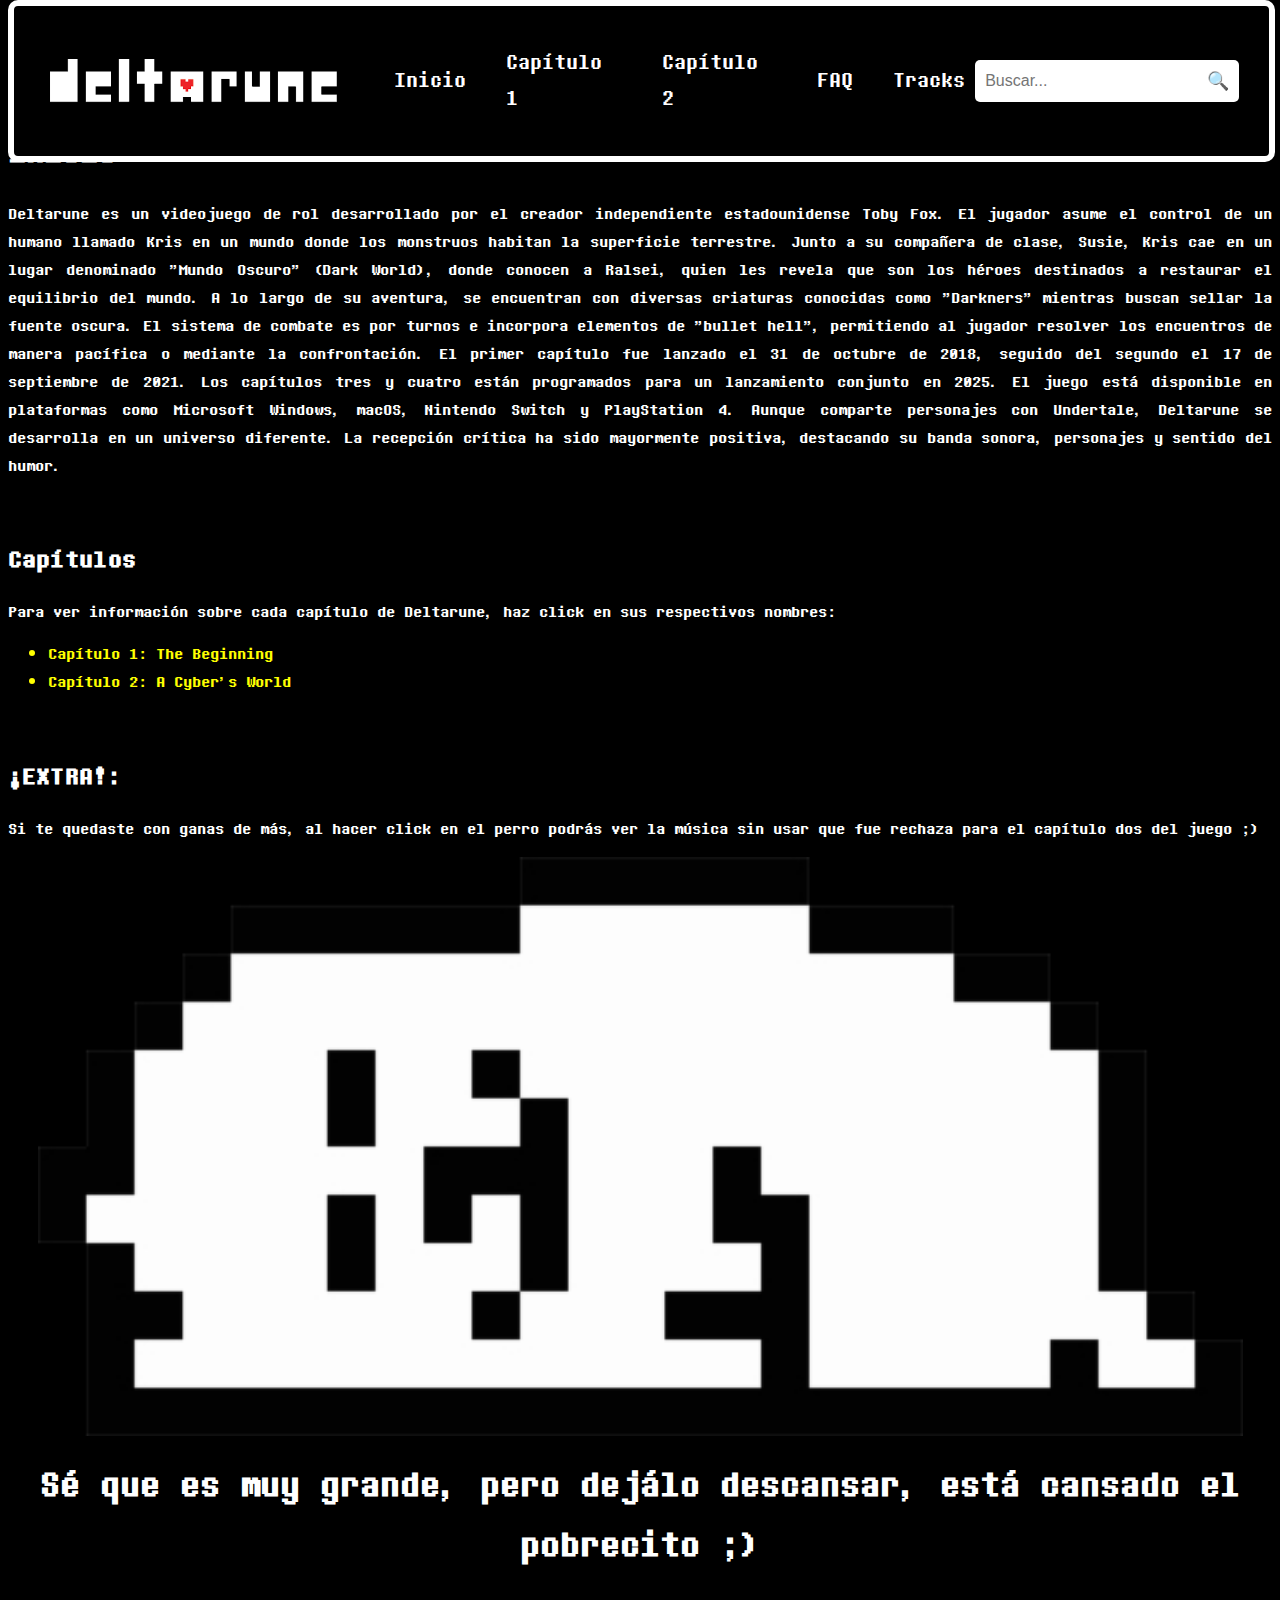
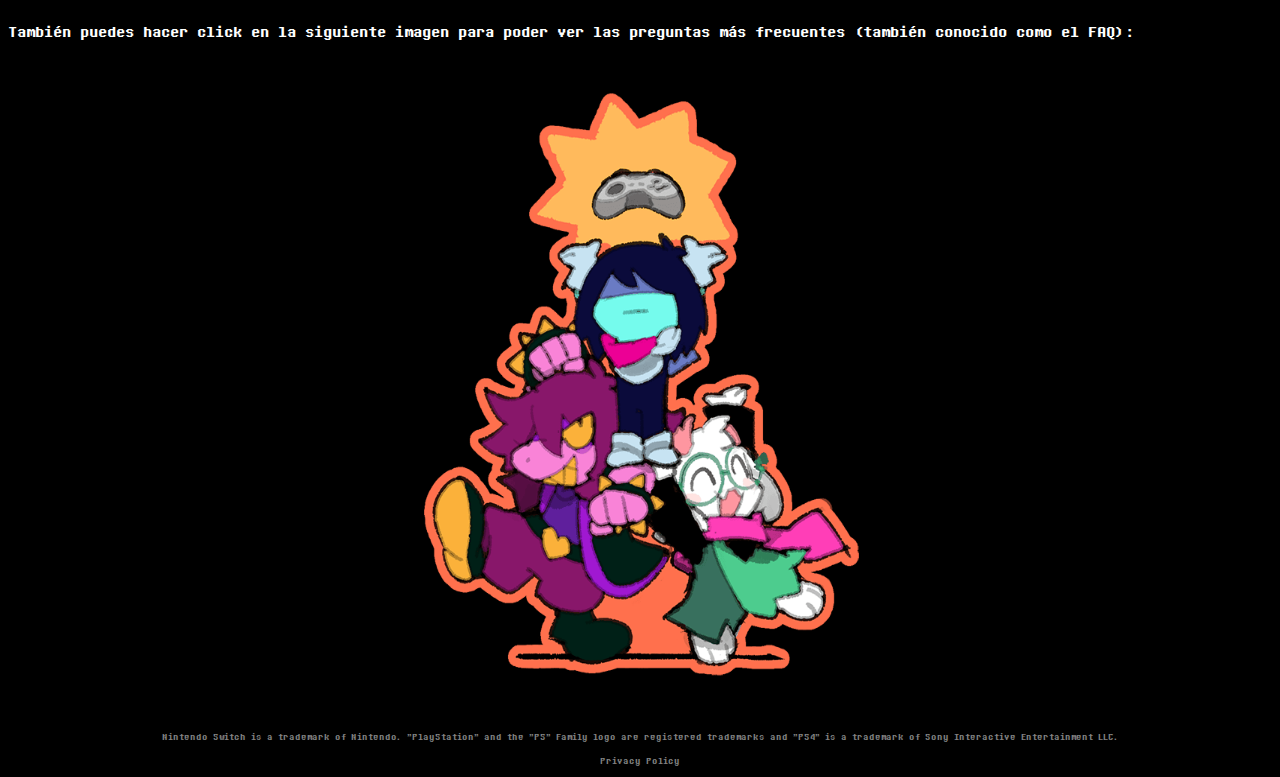
==== commit ec99f394: "Muchas cosas. Agregué: Menu hamburguesa para móvil, navbar para pc, animaciones para imagenes (apena" ====
--- a/index.html
+++ b/index.html
@@ -29,11 +29,32 @@
             </ul>
         </nav>
     </div>
+    <div>
+        <div class="menu-desktop">
+            <nav class="navbar">
+                <a href="index.html" class="logo"><img src="assets/img/logo.png" alt="Deltarune logo" class="nav_logo_desktop"></a>
+                <ul class="nav-links">
+                    <li><a href="index.html"><img src="assets/img/soul.png" alt="Imagen del alma de Kris" class="menu-img">Inicio</a></li>
+                <li><a href="pages/cap1.html"><img src="assets/img/soul.png" alt="Imagen del alma de Kris" class="menu-img">Capítulo 1</a></li>
+                <li><a href="pages/cap2.html"><img src="assets/img/soul.png" alt="Imagen del alma de Kris" class="menu-img">Capítulo 2</a></li>
+                <li><a href="pages/faq.html"><img src="assets/img/soul.png" alt="Imagen del alma de Kris" class="menu-img">FAQ</a></li>
+                <li><a href="pages/tracks.html"><img src="assets/img/soul.png" alt="Imagen del alma de Kris" class="menu-img">Tracks</a></li>
+                </ul>
+                <div class="search-box">
+                    <input type="text" id="search" placeholder="Buscar...">
+                    <button onclick="buscar()">🔍</button>
+                </div>
+            </nav>
+        </div>
+    </div>
     <header>
         <a href="index.html"><img src="assets/img/logo.png" alt="Deltarune logo"></a>
     </header>
-    <h1>Inicio</h1>
-    <article><p>Deltarune es un videojuego de rol desarrollado por el creador independiente estadounidense Toby Fox. El jugador asume el control de un humano llamado Kris en un mundo donde los monstruos habitan la superficie terrestre. Junto a su compañera de clase, Susie, Kris cae en un lugar denominado "Mundo Oscuro" (Dark World), donde conocen a Ralsei, quien les revela que son los héroes destinados a restaurar el equilibrio del mundo. A lo largo de su aventura, se encuentran con diversas criaturas conocidas como "Darkners" mientras buscan sellar la fuente oscura. El sistema de combate es por turnos e incorpora elementos de "bullet hell", permitiendo al jugador resolver los encuentros de manera pacífica o mediante la confrontación. El primer capítulo fue lanzado el 31 de octubre de 2018, seguido del segundo el 17 de septiembre de 2021. Los capítulos tres y cuatro están programados para un lanzamiento conjunto en 2025. El juego está disponible en plataformas como Microsoft Windows, macOS, Nintendo Switch y PlayStation 4. Aunque comparte personajes con Undertale, Deltarune se desarrolla en un universo diferente. La recepción crítica ha sido mayormente positiva, destacando su banda sonora, personajes y sentido del humor.</p></article>
+    <div class="blank"><br></div>
+    <section>
+        <h1>Inicio</h1>
+        <article><p>Deltarune es un videojuego de rol desarrollado por el creador independiente estadounidense Toby Fox. El jugador asume el control de un humano llamado Kris en un mundo donde los monstruos habitan la superficie terrestre. Junto a su compañera de clase, Susie, Kris cae en un lugar denominado "Mundo Oscuro" (Dark World), donde conocen a Ralsei, quien les revela que son los héroes destinados a restaurar el equilibrio del mundo. A lo largo de su aventura, se encuentran con diversas criaturas conocidas como "Darkners" mientras buscan sellar la fuente oscura. El sistema de combate es por turnos e incorpora elementos de "bullet hell", permitiendo al jugador resolver los encuentros de manera pacífica o mediante la confrontación. El primer capítulo fue lanzado el 31 de octubre de 2018, seguido del segundo el 17 de septiembre de 2021. Los capítulos tres y cuatro están programados para un lanzamiento conjunto en 2025. El juego está disponible en plataformas como Microsoft Windows, macOS, Nintendo Switch y PlayStation 4. Aunque comparte personajes con Undertale, Deltarune se desarrolla en un universo diferente. La recepción crítica ha sido mayormente positiva, destacando su banda sonora, personajes y sentido del humor.</p></article>
+    </section>
 
     <section>
         <br>
--- a/assets/css/style.css
+++ b/assets/css/style.css
@@ -17,6 +17,12 @@
 
 @media (min-width: 1024px) {
   div.menu-mobile {
+    display: none;
+  }
+}
+
+@media (min-width: 320px) and (max-width: 768px) {
+  div.menu-desktop, div.blank {
     display: none;
   }
 }
@@ -162,6 +168,96 @@
   padding-left: 40px;
 }
 
+.navbar {
+  display: flex;
+  justify-content: space-between;
+  align-items: center;
+  background-color: black;
+  padding: 15px 30px;
+  position: fixed;
+  top: 0;
+  width: 99%;
+  z-index: 1000;
+  border: solid;
+  border-radius: 10px;
+  border-width: 6px;
+  box-sizing: border-box;
+}
+
+.navbar .logo {
+  color: white;
+  font-size: 24px;
+  font-weight: bold;
+  text-decoration: none;
+}
+
+.nav-links {
+  list-style: none;
+  display: flex;
+  gap: 20px;
+}
+
+.nav-links li {
+  display: flex;
+  align-items: center;
+  position: relative;
+}
+
+.nav-links a {
+  color: white;
+  text-decoration: none;
+  font-size: 18px;
+  padding: 10px;
+  transition: 0.3s;
+}
+
+.nav-links a:hover {
+  color: yellow;
+}
+
+.nav-links a:hover .menu-img {
+  display: flex;
+  opacity: 1;
+  transform: translateX(-30px) translateY(-10px);
+  justify-self: center;
+}
+
+/* ---- Estilos de la barra de búsqueda ---- */
+.search-box {
+  display: flex;
+  align-items: center;
+  background-color: white;
+  padding: 5px;
+  border-radius: 5px;
+  gap: 5px;
+}
+
+.search-box input {
+  border: none;
+  padding: 5px;
+  outline: none;
+  font-size: 16px;
+}
+
+.search-box button {
+  background: none;
+  border: none;
+  cursor: pointer;
+  font-size: 18px;
+  padding: 5px;
+}
+
+/* Espaciado para evitar que el contenido se oculte debajo del menú fijo */
+body {
+  padding-top: 70px;
+}
+
+/* Estilo para resaltar texto encontrado */
+.highlight {
+  background-color: yellow;
+  font-weight: bold;
+}
+
 html {
   scroll-timeline: --page-scroll block;
 }
@@ -220,6 +316,11 @@
     height: auto;
   }
 }
+@media (min-width: 1024px) {
+  body header img {
+    display: none;
+  }
+}
 body video {
   /* Create View Timeline */
   view-timeline-name: --revealing-image;
@@ -247,6 +348,13 @@
   }
 }
 
+img.nav_logo_desktop {
+  display: flex;
+  justify-self: center;
+  width: 300px;
+  height: auto;
+}
+
 img.dog {
   text-align: center;
   display: block;
@@ -254,6 +362,39 @@
   max-width: 100%;
   height: auto;
   margin: 0 auto;
+}
+@media (min-width: 1024px) {
+  @keyframes tada {
+    0% {
+      transform: scale(1);
+    }
+    10%, 20% {
+      transform: scale(0.9) rotate(-3deg);
+    }
+    30%, 50%, 70%, 90% {
+      transform: scale(1.1) rotate(3deg);
+    }
+    40%, 60%, 80% {
+      transform: scale(1.1) rotate(-3deg);
+    }
+    100% {
+      transform: scale(1) rotate(0);
+    }
+  }
+  img.dog .dog:hover {
+    animation: tada 1s;
+  }
+}
+@media (min-width: 320px) and (max-width: 768px) {
+  img.dog .dog {
+    transition: transform 0.6s ease-out, opacity 0.6s ease-out;
+    opacity: 0;
+    transform: scale(0.8);
+  }
+  img.dog .dog.visible {
+    opacity: 1;
+    transform: scale(1);
+  }
 }
 
 img.fun_gang {
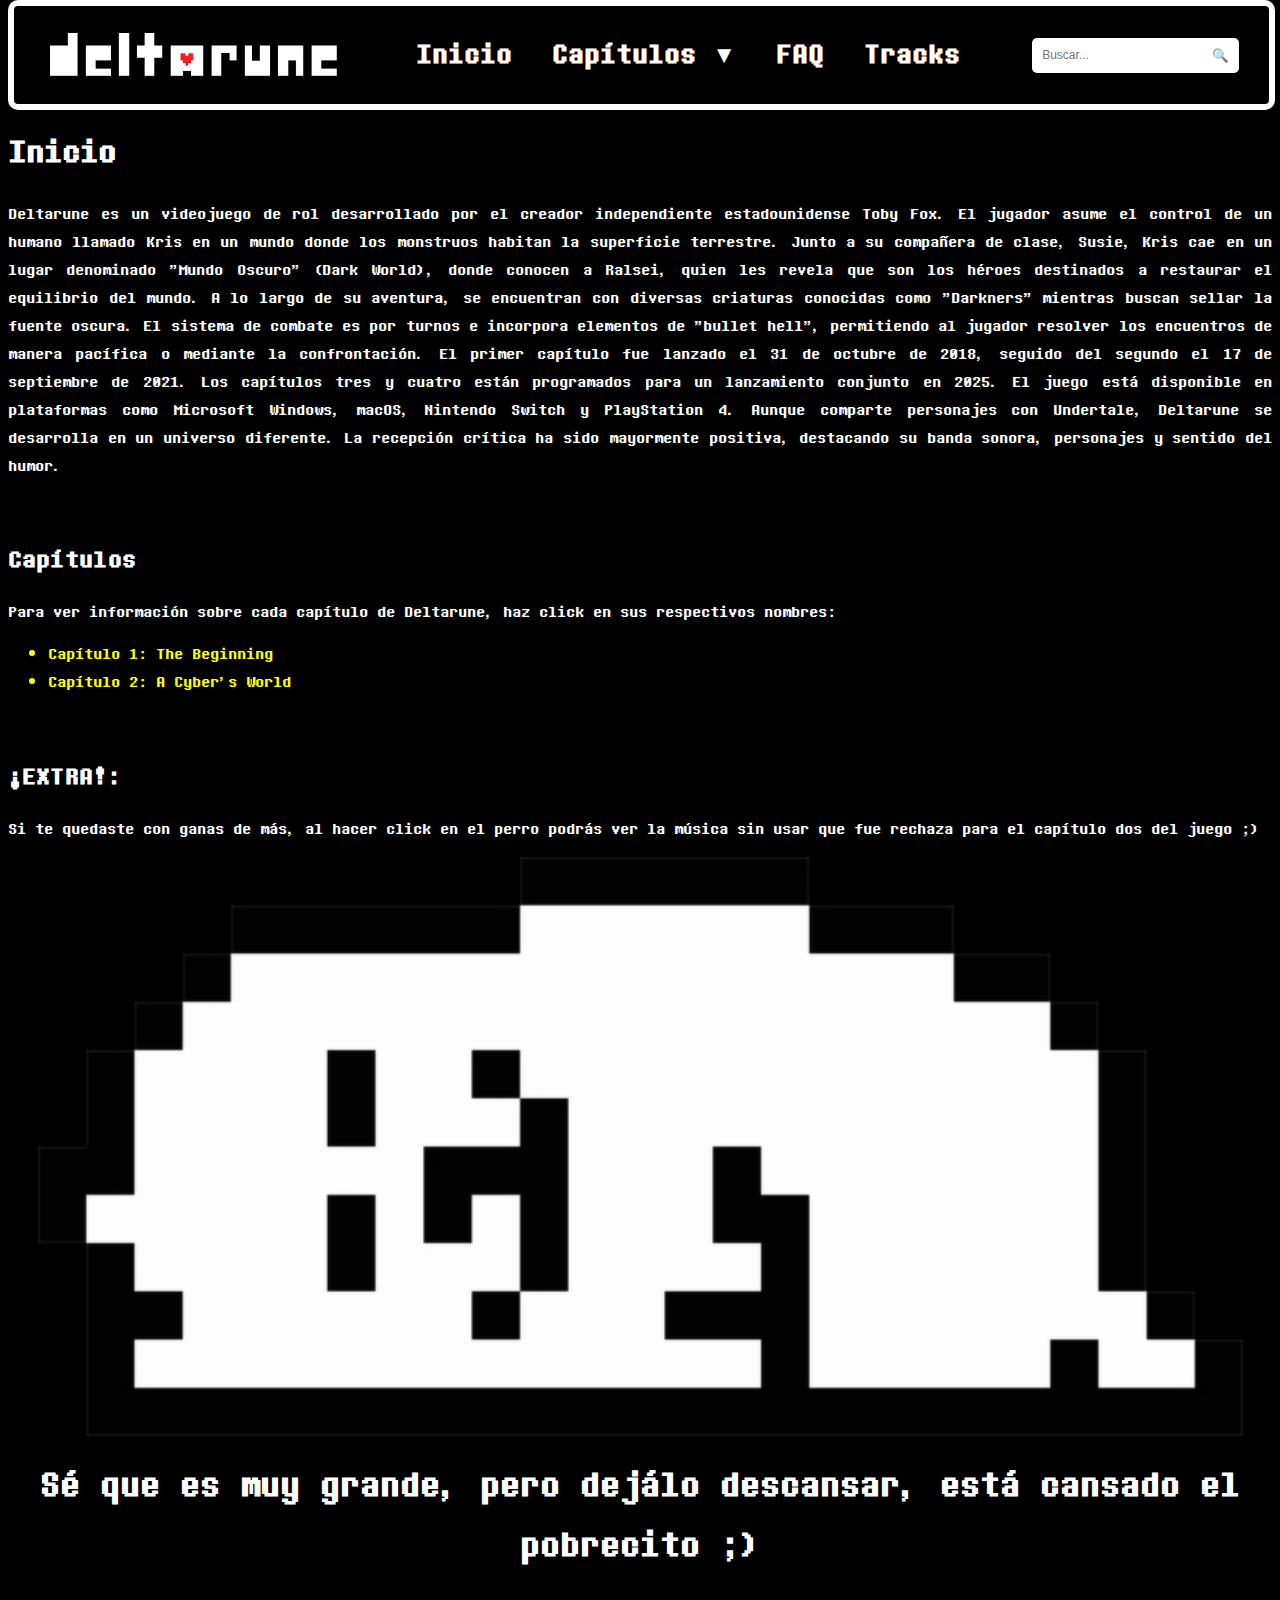
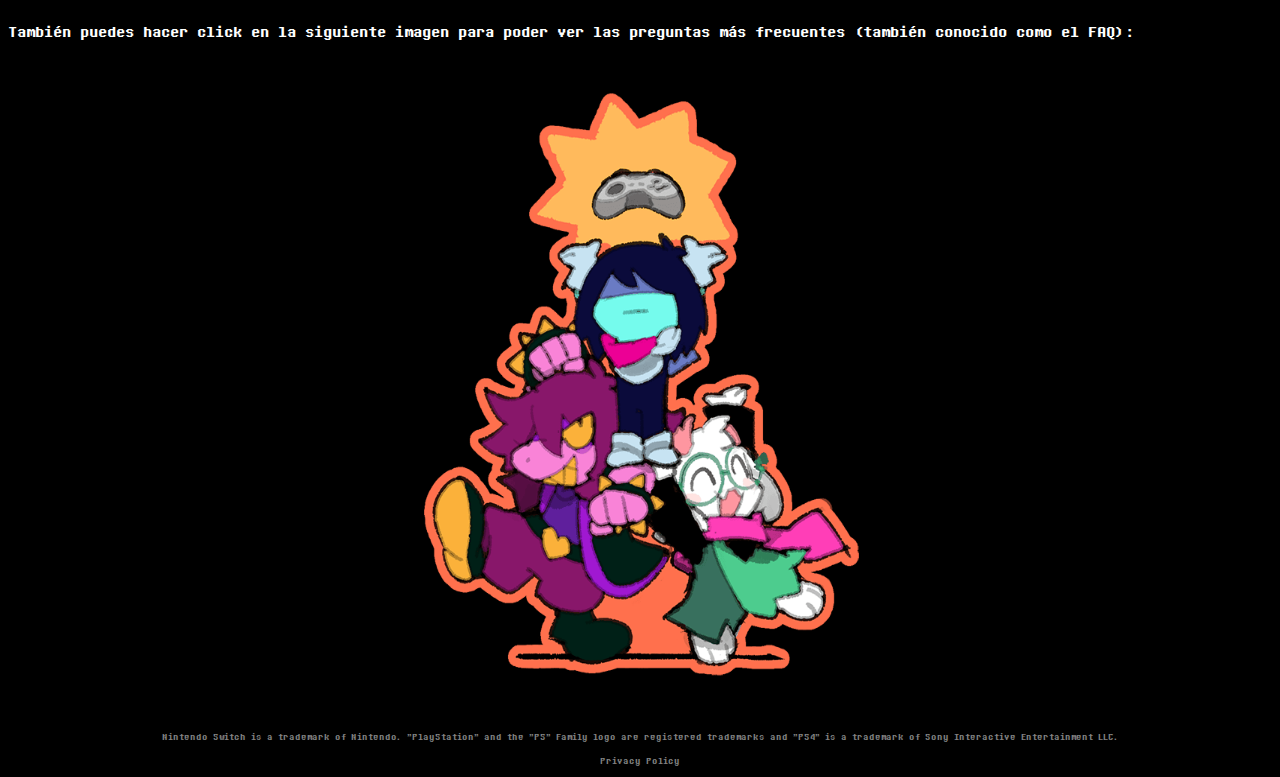
==== commit cd526ff3: "Muchos cambios para el navbar, la vista de pc y movil y más" ====
--- a/index.html
+++ b/index.html
@@ -35,10 +35,16 @@
                 <a href="index.html" class="logo"><img src="assets/img/logo.png" alt="Deltarune logo" class="nav_logo_desktop"></a>
                 <ul class="nav-links">
                     <li><a href="index.html"><img src="assets/img/soul.png" alt="Imagen del alma de Kris" class="menu-img">Inicio</a></li>
-                <li><a href="pages/cap1.html"><img src="assets/img/soul.png" alt="Imagen del alma de Kris" class="menu-img">Capítulo 1</a></li>
-                <li><a href="pages/cap2.html"><img src="assets/img/soul.png" alt="Imagen del alma de Kris" class="menu-img">Capítulo 2</a></li>
-                <li><a href="pages/faq.html"><img src="assets/img/soul.png" alt="Imagen del alma de Kris" class="menu-img">FAQ</a></li>
-                <li><a href="pages/tracks.html"><img src="assets/img/soul.png" alt="Imagen del alma de Kris" class="menu-img">Tracks</a></li>
+                    <li><a href="#"><img src="assets/img/soul.png" alt="Imagen del alma de Kris" class="menu-img">Capítulos ▼ </a>
+                        <ul class="dropdown">
+                            <li><a href="pages/cap1.html"><img src="assets/img/soul.png" alt="Imagen del alma de Kris" class="menu-img">Capítulo 1</a></li>
+                            <li><a href="pages/cap2.html"><img src="assets/img/soul.png" alt="Imagen del alma de Kris" class="menu-img">Capítulo 2</a></li>
+                            <li><a href=""><img src="assets/img/soul.png" alt="Imagen del alma de Kris" class="menu-img">Capítulo 3</a></li>
+                            <li><a href=""><img src="assets/img/soul.png" alt="Imagen del alma de Kris" class="menu-img">Capítulo 4</a></li>
+                        </ul>
+                    </li>
+                    <li><a href="pages/faq.html"><img src="assets/img/soul.png" alt="Imagen del alma de Kris" class="menu-img">FAQ</a></li>
+                    <li><a href="pages/tracks.html"><img src="assets/img/soul.png" alt="Imagen del alma de Kris" class="menu-img">Tracks</a></li>
                 </ul>
                 <div class="search-box">
                     <input type="text" id="search" placeholder="Buscar...">
--- a/assets/css/style.css
+++ b/assets/css/style.css
@@ -21,7 +21,7 @@
   }
 }
 
-@media (min-width: 320px) and (max-width: 768px) {
+@media (min-width: 320px) and (max-width: 1023px) {
   div.menu-desktop, div.blank {
     display: none;
   }
@@ -117,7 +117,6 @@
 .menuppal ul li {
   list-style: none;
   text-align: left;
-  color: gray;
   font-size: 1.5rem;
   line-height: 3em;
   height: 3em;
@@ -182,19 +181,20 @@
   border-radius: 10px;
   border-width: 6px;
   box-sizing: border-box;
-}
-
-.navbar .logo {
-  color: white;
-  font-size: 24px;
   font-weight: bold;
-  text-decoration: none;
+}
+@media (min-width: 1200px) {
+  .navbar {
+    font-size: 1.5rem;
+  }
 }
 
 .nav-links {
   list-style: none;
   display: flex;
   gap: 20px;
+  margin: 0;
+  padding: 0;
 }
 
 .nav-links li {
@@ -206,7 +206,6 @@
 .nav-links a {
   color: white;
   text-decoration: none;
-  font-size: 18px;
   padding: 10px;
   transition: 0.3s;
 }
@@ -220,6 +219,33 @@
   opacity: 1;
   transform: translateX(-30px) translateY(-10px);
   justify-self: center;
+}
+
+ul li ul.dropdown li {
+  display: block;
+}
+
+ul li ul.dropdown {
+  width: 100%;
+  background: black;
+  position: absolute;
+  z-index: 999;
+  display: none;
+  transform: translateY(90px);
+  margin: 0;
+  border: solid;
+  border-radius: 0 0 10px 10px;
+  border-width: 6px;
+  border-top: none;
+}
+@media (min-width: 1200px) {
+  ul li ul.dropdown {
+    transform: translateY(130px);
+  }
+}
+
+ul li:hover ul.dropdown {
+  display: block;
 }
 
 /* ---- Estilos de la barra de búsqueda ---- */
@@ -236,14 +262,14 @@
   border: none;
   padding: 5px;
   outline: none;
-  font-size: 16px;
+  font-size: 12px;
+  width: 100%;
 }
 
 .search-box button {
   background: none;
   border: none;
   cursor: pointer;
-  font-size: 18px;
   padding: 5px;
 }
 
@@ -293,7 +319,7 @@
   text-align: center;
   margin: 0 auto;
 }
-@media (min-width: 320px) and (max-width: 768px) {
+@media (min-width: 320px) and (max-width: 1023px) {
   .piano {
     max-width: 100%;
     height: auto;
@@ -309,7 +335,7 @@
   display: block;
   margin: 0 auto;
 }
-@media (min-width: 320px) and (max-width: 768px) {
+@media (min-width: 320px) and (max-width: 1023px) {
   body header img {
     max-width: 90%;
     margin: 0 auto;
@@ -385,24 +411,13 @@
     animation: tada 1s;
   }
 }
-@media (min-width: 320px) and (max-width: 768px) {
-  img.dog .dog {
-    transition: transform 0.6s ease-out, opacity 0.6s ease-out;
-    opacity: 0;
-    transform: scale(0.8);
-  }
-  img.dog .dog.visible {
-    opacity: 1;
-    transform: scale(1);
-  }
-}
 
 img.fun_gang {
   display: flex;
   text-align: center;
   margin: 0 auto;
 }
-@media (min-width: 320px) and (max-width: 768px) {
+@media (min-width: 320px) and (max-width: 1023px) {
   img.fun_gang {
     max-width: 90%;
     margin: 0 auto;
@@ -415,7 +430,7 @@
   display: block;
   margin: 0 auto;
 }
-@media (min-width: 320px) and (max-width: 768px) {
+@media (min-width: 320px) and (max-width: 1023px) {
   img.name_caps {
     max-width: 100%;
     height: auto;
@@ -443,7 +458,7 @@
     clip-path: inset(0% 0% 0% 0%);
   }
 }
-@media (min-width: 320px) and (max-width: 768px) {
+@media (min-width: 320px) and (max-width: 1023px) {
   img.mundo_oscuro, img.field, img.forest, img.castillo, img.jevil, img.pueblo, img.ciudad, img.mansion, img.puzzle, img.rouxls, img.queen {
     max-width: 100%;
     height: auto;
@@ -463,7 +478,7 @@
   }
 }
 
-@media (min-width: 320px) and (max-width: 768px) {
+@media (min-width: 320px) and (max-width: 1023px) {
   div.logos {
     text-align: center;
     display: block;
@@ -479,7 +494,7 @@
   }
 }
 
-@media (min-width: 320px) and (max-width: 768px) {
+@media (min-width: 320px) and (max-width: 1023px) {
   div.logos img {
     max-width: 50%;
     margin: 0 auto;
@@ -487,7 +502,7 @@
   }
 }
 
-@media (min-width: 320px) and (max-width: 768px) {
+@media (min-width: 320px) and (max-width: 1023px) {
   div.logos img.ps4_logo {
     max-width: 100%;
   }
@@ -521,7 +536,7 @@
   font-size: 30px;
   font-weight: 800;
 }
-@media (min-width: 320px) and (max-width: 768px) {
+@media (min-width: 320px) and (max-width: 1023px) {
   body p.textdog {
     display: none;
   }
@@ -565,7 +580,7 @@
   text-align: center;
   color: gray;
 }
-@media (min-width: 320px) and (max-width: 768px) {
+@media (min-width: 320px) and (max-width: 1023px) {
   body footer {
     font-size: 6px;
   }
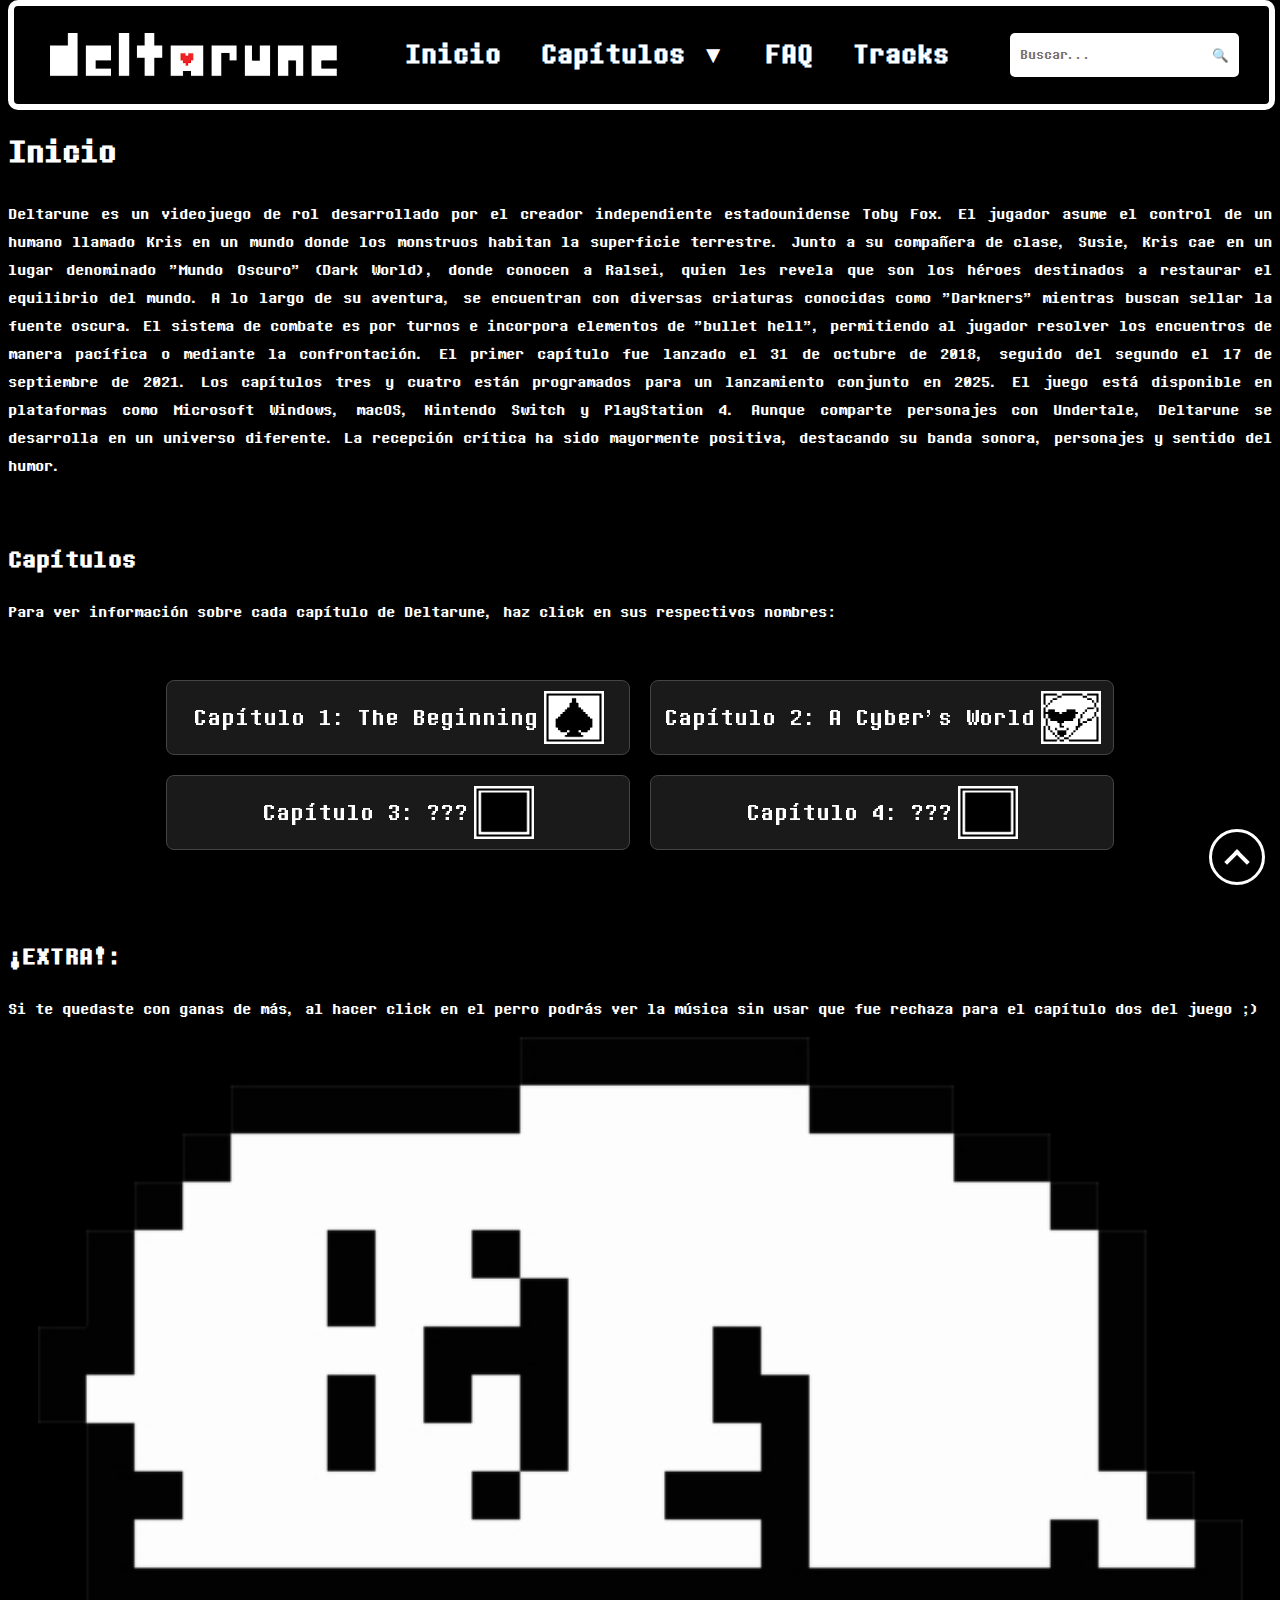
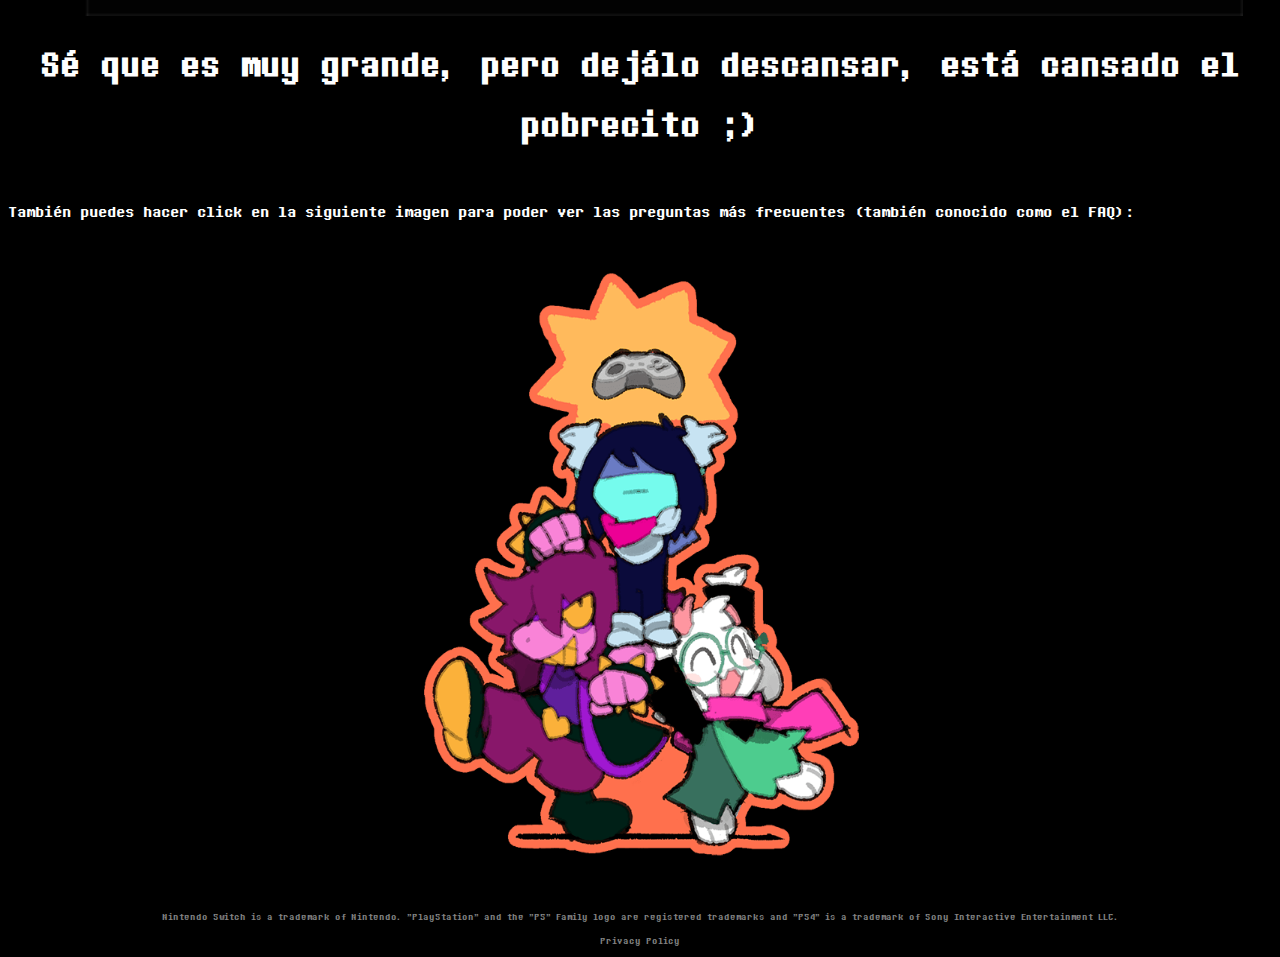
==== commit a47a34a3: "Se arregló la semantica para los HTML, se agregaron botones para redirigir a los contenidos que ante" ====
--- a/index.html
+++ b/index.html
@@ -24,11 +24,13 @@
                 <li><a href="index.html"><img src="assets/img/soul.png" alt="Imagen del alma de Kris" class="menu-img">Inicio</a></li>
                 <li><a href="pages/cap1.html"><img src="assets/img/soul.png" alt="Imagen del alma de Kris" class="menu-img">Capítulo 1</a></li>
                 <li><a href="pages/cap2.html"><img src="assets/img/soul.png" alt="Imagen del alma de Kris" class="menu-img">Capítulo 2</a></li>
+                <li><a href=""><img src="assets/img/soul.png" alt="Imagen del alma de Kris" class="menu-img">Capítulo 3</a></li>
+                <li><a href=""><img src="assets/img/soul.png" alt="Imagen del alma de Kris" class="menu-img">Capítulo 4</a></li>
                 <li><a href="pages/faq.html"><img src="assets/img/soul.png" alt="Imagen del alma de Kris" class="menu-img">FAQ</a></li>
                 <li><a href="pages/tracks.html"><img src="assets/img/soul.png" alt="Imagen del alma de Kris" class="menu-img">Tracks</a></li>
             </ul>
         </nav>
-    </div>
+    </div> <!-- Incialmente haría que en mobile también hubiera un submenu dropdown aquí... Realmente no sé en que chocaban los códigos, pero por alguna extraña razón cuando lo "lograba" el sistema de sonido para mobile fallaba, así que no tuve más remedio que dejarlo así. PD: Esto es una mierda así, ignora este mensaje -->
     <div>
         <div class="menu-desktop">
             <nav class="navbar">
@@ -53,6 +55,11 @@
             </nav>
         </div>
     </div>
+    <div>
+        <button class="scroll-up-btn">
+            <i class="arrow-up"></i>
+        </button>
+    </div>
     <header>
         <a href="index.html"><img src="assets/img/logo.png" alt="Deltarune logo"></a>
     </header>
@@ -66,10 +73,14 @@
         <br>
         <h2>Capítulos</h2>
         <p>Para ver información sobre cada capítulo de Deltarune, haz click en sus respectivos nombres:</p>
-        <ul class="cap_lista">
-            <li><a href="pages/cap1.html">Capítulo 1: The Beginning</a></li>
-            <li><a href="pages/cap2.html">Capítulo 2: A Cyber's World</a></li>
-        </ul>
+        <div class="cap_container">
+            <ul class="cap_lista">
+                <li><a href="pages/cap1.html">Capítulo 1: The Beginning<img src="assets/img/c1_logo.png" alt="Logo capítulo 1" class="disponibles"></a></li>
+                <li><a href="pages/cap2.html">Capítulo 2: A Cyber's World<img src="assets/img/c2_logo.png" alt="Logo capítulo 2" class="disponibles"></a></li>
+                <li><a href="">Capítulo 3: ???<img src="assets/img/no_c_logo.png" alt="Logo ???"></a></li>
+                <li><a href="">Capítulo 4: ???<img src="assets/img/no_c_logo.png" alt="Logo ???"></a></li>
+            </ul>
+        </div>
     </section>
 
     <section>
--- a/assets/css/style.css
+++ b/assets/css/style.css
@@ -263,6 +263,7 @@
   padding: 5px;
   outline: none;
   font-size: 12px;
+  font-family: "UT/DR Text";
   width: 100%;
 }
 
@@ -311,6 +312,285 @@
   box-sizing: border-box;
 }
 
+.scroll-up-btn {
+  all: unset;
+  position: fixed;
+  bottom: 15px;
+  right: 15px;
+  height: 50px;
+  width: 50px;
+  background-color: black;
+  border: solid;
+  border-radius: 99%;
+  display: flex;
+  align-items: center;
+  justify-content: center;
+  cursor: pointer;
+  z-index: 1000;
+}
+
+.scroll-up-btn .arrow-up {
+  width: 14px;
+  height: 14px;
+  border-left: 4px solid white;
+  border-bottom: 4px solid white;
+  transform: rotate(135deg);
+  margin-bottom: -10px;
+  pointer-events: none;
+}
+
+.localizaciones {
+  display: flex;
+  flex-wrap: wrap;
+  justify-content: space-between;
+  gap: 15px;
+  padding: 0;
+  margin: 0;
+}
+
+.localizaciones li {
+  position: relative;
+  display: flex;
+  align-items: center;
+  gap: 8px;
+  list-style: none;
+  padding: 10px 16px;
+  border: 1px solid #444;
+  border-radius: 8px;
+  background-color: #1a1a1a;
+  overflow: hidden;
+  cursor: pointer;
+  transition: background 0.3s, border-color 0.3s;
+  width: auto;
+  white-space: nowrap;
+  transform-style: preserve-3d;
+  transform: perspective(1000px);
+  transition: transform 0.2s ease, box-shadow 0.2s ease;
+  will-change: transform;
+}
+
+.localizaciones a {
+  display: flex;
+  align-items: center;
+  gap: 6px;
+}
+
+.localizaciones li::before {
+  content: "";
+  position: absolute;
+  top: 0;
+  left: -75%;
+  width: 50%;
+  height: 100%;
+  background: linear-gradient(120deg, rgba(255, 255, 255, 0) 0%, rgba(255, 255, 255, 0.3) 50%, rgba(255, 255, 255, 0) 100%);
+  transform: skewX(-25deg);
+  pointer-events: none;
+}
+
+.localizaciones li:hover::before {
+  animation: shine 0.8s forwards;
+}
+
+.localizaciones li:hover {
+  border-color: #888;
+  background-color: #2a2a2a;
+}
+
+.localizaciones li.hovered {
+  transform: perspective(1000px) scale(1.05);
+  box-shadow: 0 15px 30px rgba(0, 0, 0, 0.4);
+}
+
+@keyframes shine {
+  0% {
+    left: -75%;
+  }
+  100% {
+    left: 125%;
+  }
+}
+.localizaciones img {
+  width: 70px;
+  height: auto;
+  object-fit: contain;
+  z-index: 1;
+  filter: brightness(1.2);
+}
+
+.localizaciones a {
+  text-decoration: none;
+  font-weight: 500;
+  font-size: 22px;
+  z-index: 1;
+}
+
+@media (min-width: 1024px) {
+  .localizaciones {
+    justify-content: center;
+    gap: 20px;
+  }
+  .localizaciones li {
+    flex: 1 1 calc(33.33% - 18px); /* 3 botones por fila */
+    max-width: 280px;
+  }
+  .localizaciones img {
+    width: 60px;
+  }
+  .localizaciones a {
+    font-size: 20px;
+  }
+}
+@media (min-width: 320px) and (max-width: 1023px) {
+  .localizaciones {
+    flex-direction: column;
+    align-items: center;
+  }
+  .localizaciones li {
+    width: 80%; /* Ocupan casi toda la pantalla */
+    justify-content: center;
+  }
+  .localizaciones img {
+    width: 50px;
+  }
+  .localizaciones a {
+    font-size: 18px;
+  }
+}
+.cap_lista {
+  display: flex;
+  flex-wrap: wrap;
+  justify-content: space-between;
+  gap: 15px;
+  padding: 0;
+  margin: 0;
+}
+
+.cap_lista li {
+  position: relative;
+  display: flex;
+  align-items: center;
+  gap: 8px;
+  list-style: none;
+  padding: 10px 16px;
+  border: 1px solid #444;
+  border-radius: 8px;
+  background-color: #1a1a1a;
+  overflow: hidden;
+  cursor: pointer;
+  transition: background 0.3s, border-color 0.3s;
+  width: auto;
+  white-space: nowrap;
+  transform-style: preserve-3d;
+  transform: perspective(1000px);
+  transition: transform 0.2s ease, box-shadow 0.2s ease;
+  will-change: transform;
+}
+
+.cap_lista a {
+  display: flex;
+  align-items: center;
+  gap: 6px;
+  color: white;
+}
+
+.cap_lista li::before {
+  content: "";
+  position: absolute;
+  top: 0;
+  left: -75%;
+  width: 50%;
+  height: 100%;
+  background: linear-gradient(120deg, rgba(255, 255, 255, 0) 0%, rgba(255, 255, 255, 0.3) 50%, rgba(255, 255, 255, 0) 100%);
+  transform: skewX(-25deg);
+  pointer-events: none;
+}
+
+.cap_lista li:hover::before {
+  animation: shine 0.8s forwards;
+}
+
+.cap_lista li:hover {
+  border-color: #888;
+  background-color: #2a2a2a;
+}
+
+.cap_lista li.hovered {
+  transform: perspective(1000px) scale(1.05);
+  box-shadow: 0 15px 30px rgba(0, 0, 0, 0.4);
+}
+
+@keyframes shine {
+  0% {
+    left: -75%;
+  }
+  100% {
+    left: 125%;
+  }
+}
+.cap_lista img {
+  width: 70px;
+  height: auto;
+  object-fit: contain;
+  z-index: 1;
+  filter: brightness(1.2);
+}
+
+.cap_lista a {
+  text-decoration: none;
+  font-weight: 500;
+  font-size: 22px;
+  z-index: 1;
+}
+
+@media (min-width: 1024px) {
+  .cap_container {
+    display: flex;
+    justify-content: center;
+    align-items: center;
+  }
+  .cap_lista {
+    display: grid;
+    grid-template-columns: repeat(2, 1fr);
+    gap: 20px;
+    justify-content: center;
+    align-items: center;
+    padding: 40px 0;
+  }
+  .cap_lista li {
+    display: flex;
+    flex-direction: column;
+    align-items: center;
+    justify-content: center;
+    text-align: center;
+    width: 100%;
+    max-width: 430px;
+  }
+  .cap_lista img {
+    width: 60px;
+  }
+  .cap_lista a {
+    font-size: 20px;
+    text-align: center;
+  }
+}
+@media (min-width: 320px) and (max-width: 1023px) {
+  .cap_lista {
+    flex-direction: column;
+    align-items: center;
+  }
+  .cap_lista li {
+    width: 80%; /* Ocupan casi toda la pantalla */
+    justify-content: center;
+    white-space: normal;
+    word-break: break-word;
+  }
+  .cap_lista img {
+    width: 50px;
+  }
+  .cap_lista a {
+    font-size: 18px;
+  }
+}
 /* sc = Screens */
 /* sc = Screens */
 /*m = mixins*/
@@ -522,10 +802,6 @@
   text-decoration: none;
   color: yellow;
 }
-body ul.cap_lista {
-  list-style: disc;
-  color: yellow;
-}
 body p {
   text-align: justify;
 }
@@ -593,4 +869,8 @@
   text-align: center;
 }
 
+html {
+  scroll-behavior: smooth;
+}
+
 /*# sourceMappingURL=style.css.map */
